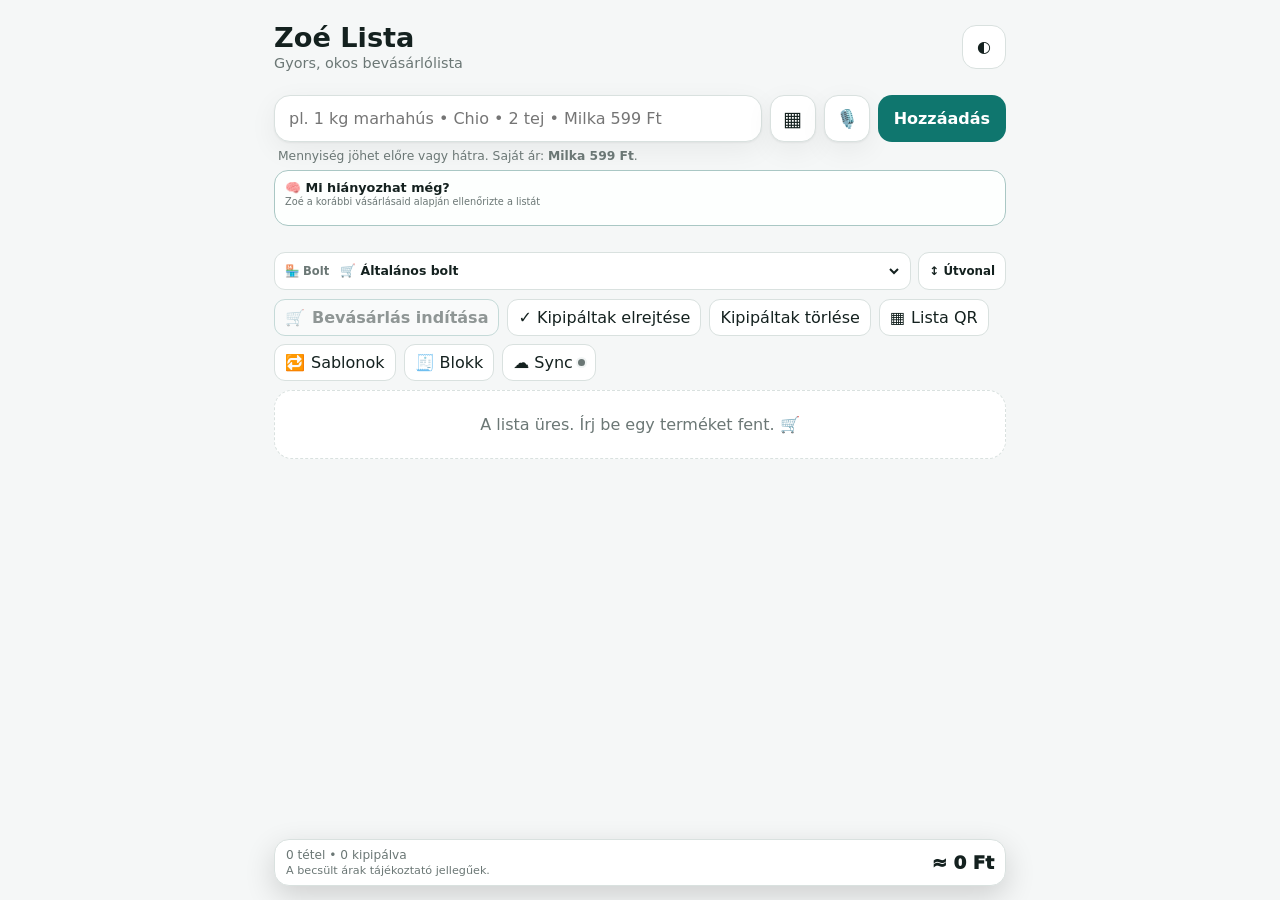
==== index.html @ aacfa208 "Add undo action layer to app" ====
<!doctype html>
<html lang="hu">
<head>
  <meta charset="utf-8" />
  <meta name="viewport" content="width=device-width,initial-scale=1,viewport-fit=cover" />
  <meta name="theme-color" content="#0f766e" />
  <meta name="description" content="Zoé Lista – okos, offline használható bevásárlólista." />
  <link rel="manifest" href="manifest.webmanifest" />
  <link rel="icon" href="icon-192.png" />
  <link rel="apple-touch-icon" href="icon-192.png" />
  <link rel="stylesheet" href="styles.css" />
  <link rel="stylesheet" href="list-layout-2026.css" />
  <link rel="stylesheet" href="store-profiles-2026.css" />
  <link rel="stylesheet" href="ui-polish-2026.css" />
  <link rel="stylesheet" href="input-preview-2026.css" />
  <link rel="stylesheet" href="frequent-items-2026.css" />
  <link rel="stylesheet" href="shopping-habits-2026.css" />
  <link rel="stylesheet" href="missing-items-2026.css" />
  <link rel="stylesheet" href="price-history-2026.css" />
  <link rel="stylesheet" href="store-price-memory-2026.css" />
  <link rel="stylesheet" href="price-watch-2026.css" />
  <link rel="stylesheet" href="pack-size-2026.css" />
  <link rel="stylesheet" href="barcode-scanner-2026.css" />
  <link rel="stylesheet" href="qr-share-2026.css" />
  <link rel="stylesheet" href="voice-input-2026.css" />
  <link rel="stylesheet" href="shopping-mode-2026.css" />
  <link rel="stylesheet" href="list-templates-2026.css" />
  <link rel="stylesheet" href="receipt-import-2026.css" />
  <link rel="stylesheet" href="cloud-sync-2026.css" />
  <link rel="stylesheet" href="undo-actions-2026.css" />
  <title>Zoé Lista</title>
</head>
<body>
  <main class="app-shell">
    <header class="topbar">
      <div>
        <h1>Zoé Lista</h1>
        <p class="subtitle">Gyors, okos bevásárlólista</p>
      </div>
      <button id="themeBtn" class="icon-btn" type="button" aria-label="Téma váltása">◐</button>
    </header>

    <section class="composer" aria-label="Új termék hozzáadása">
      <form id="addForm" autocomplete="off">
        <label class="sr-only" for="itemInput">Termék</label>
        <input id="itemInput" inputmode="text" placeholder="pl. 1 kg marhahús • Chio • 2 tej • Milka 599 Ft" />
        <button class="add-btn" type="submit">Hozzáadás</button>
      </form>
      <div class="quick-help">Mennyiség jöhet előre vagy hátra. Saját ár: <b>Milka 599 Ft</b>.</div>
    </section>

    <section class="toolbar" aria-label="Lista műveletek">
      <button id="hideDoneBtn" class="soft-btn" type="button">✓ Kipipáltak elrejtése</button>
      <button id="clearDoneBtn" class="soft-btn" type="button">Kipipáltak törlése</button>
    </section>

    <section id="listRoot" class="list-root" aria-live="polite"></section>

    <footer class="summary">
      <div>
        <div id="countText" class="summary-small">0 tétel</div>
        <div id="estimateText" class="summary-note">A becsült árak tájékoztató jellegűek.</div>
      </div>
      <div id="totalText" class="summary-total">0 Ft</div>
    </footer>
  </main>

  <dialog id="editDialog">
    <form id="editForm" method="dialog" class="edit-card">
      <div class="dialog-head">
        <h2>Tétel szerkesztése</h2>
        <button id="closeEditBtn" class="icon-btn" type="button" aria-label="Bezárás">✕</button>
      </div>
      <input type="hidden" id="editId" />
      <label>Név<input id="editName" /></label>
      <label>Kategória<select id="editCategory"></select></label>
      <label>Ikon<input id="editIcon" maxlength="4" /></label>
      <label>Egység<select id="editUnit"><option>db</option><option>pár</option><option>kg</option><option>l</option><option>csomag</option><option>doboz</option><option>üveg</option></select></label>
      <label>Egységár (Ft)<input id="editPrice" type="number" min="0" step="1" inputmode="numeric" placeholder="Ár megadása" /></label>
      <label class="remember-row"><input id="learnRule" type="checkbox" checked /> Ezt a felismerést jegyezze meg</label>
      <div class="dialog-actions">
        <button id="cancelEditBtn" class="soft-btn" type="button">Mégse</button>
        <button class="add-btn" type="submit">Mentés</button>
      </div>
    </form>
  </dialog>

  <script src="catalog-data.js" defer></script>
  <script src="market-catalog-2026.js" defer></script>
  <script src="family-catalog-2026.js" defer></script>
  <script src="family-grains-2026.js" defer></script>
  <script src="family-cleaning-2026.js" defer></script>
  <script src="family-home-tech-hygiene-2026.js" defer></script>
  <script src="family-mobile-charging-paint-2026.js" defer></script>
  <script src="family-reading-media-optics-2026.js" defer></script>
  <script src="family-kitchen-baking-textile-2026.js" defer></script>
  <script src="family-kitchenware-hydration-2026.js" defer></script>
  <script src="family-meat-2026.js" defer></script>
  <script src="family-pork-biscuits-bars-2026.js" defer></script>
  <script src="family-coffee-vinegar-sweet-bakery-2026.js" defer></script>
  <script src="family-stationery-rain-footwear-2026.js" defer></script>
  <script src="family-pantry-bakery-gifts-2026.js" defer></script>
  <script src="family-paper-insect-2026.js" defer></script>
  <script src="family-spices-baking-paper-2026.js" defer></script>
  <script src="family-garden-beauty-2026.js" defer></script>
  <script src="family-seeds-produce-2026.js" defer></script>
  <script src="family-fashion-accessories-2026.js" defer></script>
  <script src="family-dairy-desserts-candy-2026.js" defer></script>
  <script src="family-pasta-baby-2026.js" defer></script>
  <script src="catalog-patches.js" defer></script>
  <script src="produce-unit-overrides-2026.js" defer></script>
  <script src="catalog-stabilizer.js" defer></script>
  <script src="input-normalizer.js" defer></script>
  <script src="app.js" defer></script>
  <script src="unit-price-fixer.js" defer></script>
  <script src="price-policy.js" defer></script>
  <script src="list-layout-2026.js" defer></script>
  <script src="store-profiles-2026.js" defer></script>
  <script src="ui-polish-2026.js" defer></script>
  <script src="input-preview-2026.js" defer></script>
  <script src="frequent-items-2026.js" defer></script>
  <script src="shopping-habits-2026.js" defer></script>
  <script src="missing-items-2026.js" defer></script>
  <script src="price-history-2026.js" defer></script>
  <script src="pack-size-2026.js" defer></script>
  <script src="store-price-memory-2026.js" defer></script>
  <script src="price-watch-2026.js" defer></script>
  <script src="barcode-scanner-2026.js" defer></script>
  <script src="voice-input-2026.js" defer></script>
  <script src="qr-local-2026.js" defer></script>
  <script src="qr-share-2026.js" defer></script>
  <script src="shopping-mode-2026.js" defer></script>
  <script src="list-templates-2026.js" defer></script>
  <script src="receipt-import-2026.js" defer></script>
  <script src="cloud-sync-2026.js" defer></script>
  <script src="undo-actions-2026.js" defer></script>
</body>
</html>
---- styles.css ----
:root{
  color-scheme:light dark;
  --bg:#f5f7f7;--card:#fff;--panel:#eef2f2;--text:#14211f;--muted:#6b7775;--line:#d9e1df;
  --accent:#0f766e;--accent2:#ccfbf1;--danger:#b42318;--shadow:0 1px 2px rgba(0,0,0,.05),0 8px 28px rgba(0,0,0,.06)
}
:root[data-theme="dark"]{--bg:#0b0e0e;--card:#171b1b;--panel:#222727;--text:#f1f5f4;--muted:#a2adab;--line:#343b3a;--accent:#2dd4bf;--accent2:#113b37;--danger:#ff8b82;--shadow:none}
*{box-sizing:border-box}html,body{margin:0;min-height:100%;background:var(--bg);color:var(--text);font-family:system-ui,-apple-system,Segoe UI,Roboto,Arial,sans-serif}button,input,select{font:inherit}.app-shell{max-width:760px;margin:0 auto;padding:18px 14px 120px}.topbar{display:flex;align-items:center;justify-content:space-between;gap:16px;margin:4px 0 18px}.topbar h1{font-size:1.7rem;margin:0}.subtitle{margin:2px 0 0;color:var(--muted);font-size:.9rem}.icon-btn{width:44px;height:44px;border:1px solid var(--line);border-radius:14px;background:var(--card);color:var(--text);cursor:pointer}.composer{position:sticky;top:0;z-index:5;background:linear-gradient(var(--bg) 78%,transparent);padding:6px 0 16px}.composer form{display:flex;gap:8px}.composer input{min-width:0;flex:1;border:1px solid var(--line);background:var(--card);color:var(--text);border-radius:16px;padding:13px 14px;font-size:16px;outline:none;box-shadow:var(--shadow)}.composer input:focus{border-color:var(--accent);box-shadow:0 0 0 3px color-mix(in srgb,var(--accent) 16%,transparent)}.add-btn{min-height:46px;border:0;border-radius:14px;background:var(--accent);color:#fff;padding:0 16px;font-weight:800;cursor:pointer}.quick-help{font-size:.77rem;color:var(--muted);margin:7px 4px 0}.toolbar{display:flex;gap:8px;flex-wrap:wrap;margin-bottom:14px}.soft-btn{min-height:42px;border:1px solid var(--line);border-radius:13px;background:var(--card);color:var(--text);padding:0 12px;cursor:pointer}.list-root{display:grid;gap:18px}.category-block{display:grid;gap:8px}.category-head{display:flex;align-items:center;justify-content:space-between;gap:8px;color:var(--muted);font-size:.78rem;text-transform:uppercase;font-weight:900;letter-spacing:.045em;padding:0 4px}.category-title{display:flex;align-items:center;gap:7px}.items{display:grid;gap:8px}.item{display:grid;grid-template-columns:auto auto minmax(0,1fr) auto;gap:9px;align-items:center;background:var(--card);border:1px solid var(--line);border-radius:18px;padding:11px;box-shadow:var(--shadow)}.item.done{opacity:.55}.item.done .item-name{text-decoration:line-through}.check{width:25px;height:25px;accent-color:var(--accent)}.product-icon{width:44px;height:44px;display:grid;place-items:center;border-radius:13px;background:var(--panel);border:1px solid var(--line);font-size:1.45rem}.item-main{min-width:0}.item-name{font-weight:850;line-height:1.2;word-break:break-word}.chips{display:flex;align-items:center;gap:5px;flex-wrap:wrap;margin-top:6px}.pill{display:inline-flex;align-items:center;border-radius:999px;border:1px solid var(--line);background:var(--panel);padding:3px 7px;font-size:.69rem;color:var(--muted);font-weight:800}.pill.estimate{background:#fff2e9;color:#8a3d11;border-color:#ffd8bf}.pill.user{background:var(--accent2);color:var(--text);border-color:color-mix(in srgb,var(--accent) 28%,var(--line))}.qty{display:inline-flex;align-items:center;border:1px solid var(--line);border-radius:11px;overflow:hidden;background:var(--panel)}.qty button{width:34px;height:34px;border:0;background:transparent;color:var(--text);cursor:pointer;font-size:1.1rem}.qty span{min-width:37px;text-align:center;font-weight:850;font-size:.84rem}.unit{font-size:.75rem;color:var(--muted)}.price-line{font-weight:900;margin-top:7px}.actions{display:grid;gap:5px}.mini-btn{width:38px;height:38px;border:0;border-radius:10px;background:transparent;color:var(--muted);cursor:pointer}.mini-btn.delete{color:var(--danger)}.empty{border:1px dashed var(--line);border-radius:18px;padding:24px;text-align:center;color:var(--muted);background:var(--card)}.summary{position:fixed;left:50%;bottom:14px;transform:translateX(-50%);width:min(732px,calc(100% - 28px));display:flex;align-items:center;justify-content:space-between;gap:12px;background:var(--card);border:1px solid var(--line);border-radius:20px;padding:14px 16px;box-shadow:0 10px 30px rgba(0,0,0,.16);z-index:10}.summary-small{font-size:.83rem;color:var(--muted)}.summary-note{font-size:.7rem;color:var(--muted);margin-top:2px}.summary-total{font-size:1.32rem;font-weight:950;white-space:nowrap}dialog{border:0;padding:0;background:transparent;color:var(--text);width:min(92vw,460px)}dialog::backdrop{background:rgba(0,0,0,.55)}.edit-card{background:var(--card);border:1px solid var(--line);border-radius:20px;padding:16px;display:grid;gap:11px;box-shadow:0 20px 60px rgba(0,0,0,.35)}.dialog-head{display:flex;align-items:center;justify-content:space-between}.dialog-head h2{font-size:1.1rem;margin:0}.edit-card label{display:grid;gap:5px;font-size:.8rem;color:var(--muted);font-weight:700}.edit-card input,.edit-card select{width:100%;min-height:44px;border:1px solid var(--line);border-radius:12px;background:var(--panel);color:var(--text);padding:8px 10px;font-size:16px}.remember-row{grid-template-columns:auto 1fr!important;align-items:center}.remember-row input{width:20px!important;min-height:20px!important}.dialog-actions{display:flex;justify-content:flex-end;gap:8px}.sr-only{position:absolute;width:1px;height:1px;padding:0;margin:-1px;overflow:hidden;clip:rect(0,0,0,0);white-space:nowrap;border:0}@media(max-width:520px){.app-shell{padding-left:10px;padding-right:10px}.composer form{display:grid;grid-template-columns:1fr auto}.add-btn{padding:0 12px}.item{grid-template-columns:auto auto minmax(0,1fr) auto;gap:7px;padding:9px}.product-icon{width:39px;height:39px;font-size:1.3rem}.summary-note{display:none}}@media(prefers-reduced-motion:no-preference){.item{transition:opacity .18s ease,transform .18s ease}.item:active{transform:scale(.995)}}
---- list-layout-2026.css ----
/* Zoé Lista – színesebb, tömörebb, üzleti útvonalhoz igazított listanézet. */
.list-root{gap:11px}
.category-block{--family-color:#7d8589;display:grid;gap:5px}
.category-head{
  min-height:30px;
  padding:5px 8px;
  border:1px solid color-mix(in srgb,var(--family-color) 34%,var(--line));
  border-left:4px solid var(--family-color);
  border-radius:10px;
  background:color-mix(in srgb,var(--family-color) 14%,var(--card));
  color:var(--text);
  font-size:.71rem;
  letter-spacing:.035em;
}
.category-title{gap:6px}
.category-title>span:first-child{font-size:.96rem}
.items{gap:5px}
.item{
  min-height:0;
  padding:7px 8px;
  gap:6px;
  border-radius:12px;
  border-color:color-mix(in srgb,var(--family-color) 30%,var(--line));
  background:color-mix(in srgb,var(--family-color) 9%,var(--card));
  box-shadow:inset 3px 0 0 color-mix(in srgb,var(--family-color) 72%,transparent),0 1px 2px rgba(0,0,0,.04);
}
.item.done{opacity:.52}
.check{width:21px;height:21px}
.product-icon{
  width:34px;
  height:34px;
  border-radius:9px;
  font-size:1.12rem;
  background:color-mix(in srgb,var(--family-color) 15%,var(--panel));
  border-color:color-mix(in srgb,var(--family-color) 25%,var(--line));
}
.item-name{font-size:.94rem;line-height:1.08;font-weight:850}
.chips{gap:4px;margin-top:4px}
.item .pill:not(.estimate):not(.user){display:none}
.pill{padding:2px 6px;font-size:.62rem}
.qty{border-radius:9px}
.qty button{width:28px;height:28px;font-size:1rem}
.qty span{min-width:31px;font-size:.78rem}
.unit{font-size:.68rem}
.price-line{margin-top:3px;font-size:.9rem;line-height:1.1}
.actions{display:flex;flex-direction:column;gap:0}
.mini-btn{width:29px;height:29px;border-radius:8px;font-size:.88rem}
.toolbar{margin-bottom:9px}
.soft-btn{min-height:37px;padding:0 10px;border-radius:11px}
.summary{padding:10px 13px;border-radius:16px}
.summary-total{font-size:1.2rem}
.app-shell{padding-bottom:102px}

@media(max-width:520px){
  .list-root{gap:9px}
  .category-block{gap:4px}
  .category-head{min-height:28px;padding:4px 7px;font-size:.68rem}
  .items{gap:4px}
  .item{grid-template-columns:auto auto minmax(0,1fr) auto;gap:5px;padding:6px 7px;border-radius:11px}
  .check{width:20px;height:20px}
  .product-icon{width:32px;height:32px;font-size:1.05rem}
  .item-name{font-size:.91rem}
  .chips{margin-top:3px;gap:3px}
  .qty button{width:26px;height:26px}
  .qty span{min-width:29px;font-size:.75rem}
  .price-line{font-size:.87rem;margin-top:3px}
  .mini-btn{width:27px;height:27px}
  .summary{padding:9px 11px}
}
---- store-profiles-2026.css ----
/* Zoé Lista – üzletprofil-választó és szerkeszthető bolti útvonal. */
.store-profile-bar{
  display:flex;
  align-items:center;
  gap:7px;
  margin:0 0 9px;
}
.store-profile-select-wrap{
  min-width:0;
  flex:1;
  display:flex;
  align-items:center;
  gap:7px;
  min-height:38px;
  padding:0 8px 0 10px;
  border:1px solid var(--line);
  border-radius:11px;
  background:var(--card);
  color:var(--muted);
  font-size:.72rem;
  font-weight:800;
}
.store-profile-select-wrap>span{white-space:nowrap}
.store-profile-select-wrap select{
  min-width:0;
  flex:1;
  height:34px;
  border:0;
  outline:0;
  background:transparent;
  color:var(--text);
  font-weight:850;
  font-size:.78rem;
}
.store-route-btn{
  min-height:38px;
  border:1px solid var(--line);
  border-radius:11px;
  background:var(--card);
  color:var(--text);
  padding:0 10px;
  font-size:.74rem;
  font-weight:850;
  cursor:pointer;
  touch-action:manipulation;
}
.store-route-dialog{
  width:min(94vw,520px);
  max-height:min(88vh,760px);
}
.store-route-dialog::backdrop{background:rgba(0,0,0,.62)}
.store-route-card{
  max-height:min(88vh,760px);
  overflow:auto;
  overscroll-behavior:contain;
  background:var(--card);
  border:1px solid var(--line);
  border-radius:18px;
  padding:13px;
  box-shadow:0 22px 70px rgba(0,0,0,.35);
}
.store-route-head{
  display:flex;
  align-items:flex-start;
  justify-content:space-between;
  gap:10px;
}
.store-route-head h2{margin:0;font-size:1.06rem}
.store-route-head p{
  margin:3px 0 0;
  color:var(--muted);
  font-size:.7rem;
  line-height:1.3;
}
.store-route-profile-line{
  display:flex;
  align-items:center;
  justify-content:space-between;
  gap:8px;
  margin:10px 0 7px;
  padding:7px 8px;
  border-radius:10px;
  background:var(--panel);
}
.store-route-profile-line strong{font-size:.82rem}
.store-copy-btn{min-height:32px;font-size:.68rem}
.store-route-list{
  display:grid;
  gap:4px;
  list-style:none;
  margin:0;
  padding:0;
}
.store-route-row{
  display:grid;
  grid-template-columns:25px minmax(0,1fr) auto;
  align-items:center;
  gap:7px;
  min-height:38px;
  padding:4px 5px 4px 4px;
  border:1px solid color-mix(in srgb,var(--route-color) 35%,var(--line));
  border-left:4px solid var(--route-color);
  border-radius:9px;
  background:color-mix(in srgb,var(--route-color) 9%,var(--card));
}
.store-route-number{
  display:grid;
  place-items:center;
  width:24px;
  height:24px;
  border-radius:7px;
  background:color-mix(in srgb,var(--route-color) 17%,var(--panel));
  font-size:.68rem;
  font-weight:900;
}
.store-route-name{
  min-width:0;
  font-size:.76rem;
  font-weight:850;
}
.store-route-move{display:flex;gap:3px}
.store-route-move button{
  width:31px;
  height:29px;
  border:1px solid var(--line);
  border-radius:8px;
  background:var(--panel);
  color:var(--text);
  font-weight:900;
  cursor:pointer;
  touch-action:manipulation;
}
.store-route-move button:disabled{opacity:.25;cursor:default}
.store-route-actions{
  position:sticky;
  bottom:-13px;
  display:flex;
  flex-wrap:wrap;
  justify-content:flex-end;
  gap:6px;
  margin:10px -4px -4px;
  padding:8px 4px 4px;
  background:linear-gradient(transparent,var(--card) 24%);
}
.store-route-actions .soft-btn,
.store-route-actions .add-btn{min-height:36px;font-size:.7rem}

body.ui-compact .store-profile-bar{
  margin-top:0;
}

@media(max-width:520px){
  .store-profile-bar{gap:5px;margin-bottom:7px}
  .store-profile-select-wrap{min-height:35px;padding-left:8px}
  .store-profile-select-wrap>span{font-size:.67rem}
  .store-profile-select-wrap select{height:31px;font-size:.73rem}
  .store-route-btn{min-height:35px;padding:0 8px;font-size:.69rem}
  .store-route-card{padding:10px}
  .store-route-row{min-height:35px;grid-template-columns:23px minmax(0,1fr) auto}
  .store-route-number{width:22px;height:22px;font-size:.64rem}
  .store-route-name{font-size:.72rem}
  .store-route-move button{width:29px;height:27px}
  .store-route-actions{bottom:-10px;margin-left:-2px;margin-right:-2px}
}
---- ui-polish-2026.css ----
/* Zoé Lista – UI polish: kompakt kártyák, kényelmes checkbox, halkabb műveletek, stabil mobil görgetés. */

/* Tömörebb, egységesebb termékkártyák: több tétel férjen el egyszerre. */
.item{
  padding:4px 6px;
  gap:4px;
  border-radius:10px;
  min-height:70px;
}
.product-icon{
  width:29px;
  height:29px;
  border-radius:8px;
  font-size:.98rem;
}
.item-main{
  min-width:0;
}
.item-name{
  font-size:.86rem;
  line-height:1.02;
  margin:0;
}
.chips{
  margin-top:1px;
  gap:2px;
  align-items:center;
}
.pill{
  padding:1px 5px;
  font-size:.56rem;
  line-height:1.25;
}
.pill.estimate,
.pill.user{
  white-space:nowrap;
}
.qty{
  border-radius:8px;
}
.qty button{
  width:23px;
  height:23px;
  font-size:.92rem;
}
.qty span{
  min-width:26px;
  font-size:.71rem;
}
.unit{
  font-size:.63rem;
  line-height:1;
}
.price-line{
  display:flex;
  align-items:baseline;
  flex-wrap:nowrap;
  gap:3px;
  margin-top:1px;
  font-size:.81rem;
  line-height:1;
  font-variant-numeric:tabular-nums;
  white-space:nowrap;
}
.price-line > *{
  min-width:0;
}

/* Bevásárlás közben a checkbox maradjon kényelmes érintési cél. */
.check{
  width:25px;
  height:25px;
  margin:0;
  cursor:pointer;
}

/* A szerkesztés/törlés legyen jelen, de vizuálisan másodlagos. */
.actions{
  gap:0;
  opacity:.55;
  transition:opacity .15s ease;
}
.item:focus-within .actions,
.item:hover .actions{
  opacity:.9;
}
.mini-btn{
  width:24px;
  height:24px;
  padding:0;
  font-size:.75rem;
}

/* Sűrűbb családcsoportok. */
.list-root{gap:7px}
.category-block{gap:2px}
.items{gap:2px}
.category-head{
  min-height:25px;
  padding:2px 6px;
  border-radius:8px;
}

/* Mobil görgetés: a lista teljes felülete egyértelműen függőleges pan-zóna. */
.list-root,
.category-block,
.items,
.item{
  touch-action:pan-y;
}
.qty button,
.mini-btn,
.check,
.soft-btn,
.add-btn{
  touch-action:manipulation;
}

/* A sticky beviteli sáv magasságváltozását ne használja a böngésző scroll-anchornak. */
.composer,
.quick-help,
.smart-picks{
  overflow-anchor:none;
}

/* Stabil kompakt gyorsbevitel. */
.composer{
  transition:background-color .12s ease,box-shadow .12s ease;
}
.quick-help{
  overflow:hidden;
  max-height:32px;
  opacity:1;
}

body.ui-compact .composer{
  padding:4px 0 6px;
  background:color-mix(in srgb,var(--bg) 98%,var(--card));
  box-shadow:0 7px 14px color-mix(in srgb,#000 10%,transparent);
}
body.ui-compact .composer form{gap:5px}
body.ui-compact .composer input{
  min-height:40px;
  padding:8px 11px;
  border-radius:12px;
  font-size:15px;
}
body.ui-compact .composer .add-btn{
  min-height:40px;
  min-width:44px;
  padding:0 12px;
  border-radius:12px;
}
body.ui-compact .quick-help{
  display:none;
}

/* A fix összesítő is maradjon visszafogott. */
.summary{
  padding:8px 11px;
  border-radius:15px;
}
.summary-small{font-size:.76rem}
.summary-total{font-size:1.15rem}

@media(max-width:520px){
  .app-shell{padding-left:8px;padding-right:8px;padding-bottom:94px}
  .item{padding:4px 5px;gap:3px;min-height:68px}
  .product-icon{width:28px;height:28px;font-size:.95rem}
  .item-name{font-size:.84rem}
  .check{width:25px;height:25px}
  .qty button{width:22px;height:22px}
  .qty span{min-width:25px;font-size:.7rem}
  .unit{font-size:.61rem}
  .pill{font-size:.54rem;padding:1px 4px}
  .price-line{font-size:.79rem}
  .mini-btn{width:23px;height:23px}
  .category-head{min-height:24px;padding:2px 5px}
}

@media(prefers-reduced-motion:reduce){
  .composer,.actions{transition:none}
}
---- input-preview-2026.css ----
/* Zoé Lista – élő értelmezési előnézet */
.input-preview{
  --preview-color:#7d8589;
  margin:7px 2px 0;
  display:grid;
  grid-template-columns:auto minmax(0,1fr) auto;
  align-items:center;
  gap:8px;
  padding:7px 9px;
  border:1px solid color-mix(in srgb,var(--preview-color) 38%,var(--line));
  border-left:4px solid var(--preview-color);
  border-radius:12px;
  background:color-mix(in srgb,var(--preview-color) 11%,var(--card));
  box-shadow:0 1px 2px rgba(0,0,0,.04);
}
.input-preview[hidden]{display:none!important}
.preview-icon{
  width:32px;
  height:32px;
  display:grid;
  place-items:center;
  border-radius:9px;
  background:color-mix(in srgb,var(--preview-color) 17%,var(--panel));
  border:1px solid color-mix(in srgb,var(--preview-color) 28%,var(--line));
  font-size:1.06rem;
}
.preview-body{min-width:0}
.preview-topline{display:flex;align-items:baseline;gap:6px;min-width:0;flex-wrap:wrap}
.preview-topline strong{font-size:.82rem;line-height:1.05;white-space:nowrap;overflow:hidden;text-overflow:ellipsis;max-width:100%}
.preview-category{font-size:.62rem;color:var(--muted);font-weight:800}
.preview-meta{display:flex;align-items:center;gap:5px;flex-wrap:wrap;margin-top:3px;font-size:.67rem;color:var(--muted)}
.preview-price{display:inline-flex;align-items:center;border-radius:999px;padding:2px 5px;border:1px solid var(--line);font-weight:800}
.preview-price.estimate{background:#fff2e9;color:#8a3d11;border-color:#ffd8bf}
.preview-price.user{background:var(--accent2);color:var(--text);border-color:color-mix(in srgb,var(--accent) 28%,var(--line))}
.preview-total{font-weight:900;color:var(--text)}
.preview-status{
  width:24px;height:24px;display:grid;place-items:center;border-radius:999px;font-size:.72rem;font-weight:950;
  border:1px solid color-mix(in srgb,var(--preview-color) 40%,var(--line));
  background:color-mix(in srgb,var(--preview-color) 16%,var(--panel));
}
.preview-status.ok{color:var(--preview-color)}
.preview-status.uncertain{color:var(--muted)}
.ui-compact .input-preview{display:none!important}

@media(max-width:520px){
  .input-preview{margin-top:5px;padding:6px 8px;gap:6px;border-radius:10px}
  .preview-icon{width:29px;height:29px;font-size:1rem}
  .preview-topline strong{font-size:.79rem}
  .preview-category{font-size:.59rem}
  .preview-meta{font-size:.64rem;gap:4px}
  .preview-status{width:22px;height:22px}
}
---- frequent-items-2026.css ----
/* Zoé Lista – gyakran vásárolt termékek gyorsgombjai. */
.smart-picks{
  display:grid;
  gap:6px;
  margin-top:8px;
}
.smart-picks[hidden]{display:none!important}
.smart-picks-head{
  display:flex;
  align-items:center;
  justify-content:space-between;
  gap:10px;
  padding:0 2px;
  color:var(--muted);
  font-size:.69rem;
  font-weight:800;
}
.smart-picks-head small{
  font-size:.6rem;
  font-weight:650;
  opacity:.72;
}
.smart-picks-row{
  display:flex;
  gap:6px;
  overflow-x:auto;
  padding:1px 1px 3px;
  scrollbar-width:none;
  overscroll-behavior-inline:contain;
}
.smart-picks-row::-webkit-scrollbar{display:none}
.smart-pick{
  --pick-color:#7d8589;
  flex:0 0 auto;
  display:inline-flex;
  align-items:center;
  gap:5px;
  min-height:34px;
  max-width:190px;
  padding:5px 8px;
  border:1px solid color-mix(in srgb,var(--pick-color) 34%,var(--line));
  border-left:3px solid var(--pick-color);
  border-radius:10px;
  background:color-mix(in srgb,var(--pick-color) 10%,var(--panel));
  color:var(--text);
  font:inherit;
  cursor:pointer;
  -webkit-tap-highlight-color:transparent;
}
.smart-pick:active{transform:translateY(1px)}
.smart-pick.is-active{
  background:color-mix(in srgb,var(--pick-color) 16%,var(--panel));
  box-shadow:inset 0 0 0 1px color-mix(in srgb,var(--pick-color) 18%,transparent);
}
.smart-pick-icon{font-size:1rem;line-height:1}
.smart-pick-label{
  overflow:hidden;
  text-overflow:ellipsis;
  white-space:nowrap;
  font-size:.73rem;
  font-weight:800;
}
.smart-pick-count{
  margin-left:1px;
  padding:1px 4px;
  border-radius:999px;
  background:color-mix(in srgb,var(--pick-color) 18%,transparent);
  color:var(--muted);
  font-size:.56rem;
  font-weight:800;
}
.ui-compact .smart-picks{display:none!important}

@media(max-width:520px){
  .smart-picks{margin-top:6px;gap:5px}
  .smart-picks-head{font-size:.66rem}
  .smart-picks-head small{font-size:.57rem}
  .smart-picks-row{gap:5px}
  .smart-pick{min-height:32px;padding:4px 7px;border-radius:9px;max-width:165px}
  .smart-pick-label{font-size:.7rem}
  .smart-pick-icon{font-size:.95rem}
}
---- shopping-habits-2026.css ----
.habit-suggestions{display:grid;gap:7px;margin-top:8px}
.habit-head{display:flex;align-items:baseline;justify-content:space-between;gap:10px;padding:0 2px}.habit-head>span{font-size:.8rem;font-weight:900}.habit-subtitle{font-size:.63rem;color:var(--muted);font-weight:700;text-align:right}
.habit-row{display:flex;gap:7px;overflow-x:auto;padding:1px 1px 3px;scrollbar-width:none}.habit-row::-webkit-scrollbar{display:none}
.habit-pick{--habit-color:#7d8589;display:grid;grid-template-columns:auto minmax(0,1fr) auto;align-items:center;gap:7px;min-width:190px;max-width:235px;min-height:42px;padding:6px 8px;border:1px solid color-mix(in srgb,var(--habit-color) 42%,var(--line));border-left:4px solid var(--habit-color);border-radius:13px;background:color-mix(in srgb,var(--habit-color) 8%,var(--card));color:var(--text);box-shadow:none;cursor:pointer;text-align:left;touch-action:manipulation}.habit-pick:active{transform:translateY(1px)}
.habit-icon{font-size:1.15rem;line-height:1}.habit-text{display:grid;gap:1px;min-width:0}.habit-text strong{font-size:.75rem;white-space:nowrap;overflow:hidden;text-overflow:ellipsis}.habit-text small{font-size:.59rem;color:var(--muted);white-space:nowrap;overflow:hidden;text-overflow:ellipsis}.habit-plus{display:grid;place-items:center;width:24px;height:24px;border-radius:999px;background:color-mix(in srgb,var(--habit-color) 16%,var(--panel));font-weight:950;font-size:.92rem;color:var(--text)}
.habit-learning{border:1px dashed var(--line);border-radius:11px;padding:7px 9px;color:var(--muted);font-size:.66rem;font-weight:750;background:color-mix(in srgb,var(--panel) 70%,transparent)}
body.ui-compact .habit-suggestions{display:none}
.habit-suggestions[hidden],.habit-learning[hidden]{display:none!important}
@media(max-width:520px){.habit-suggestions{margin-top:6px}.habit-head{align-items:center}.habit-subtitle{display:none}.habit-pick{min-width:172px;max-width:205px;min-height:39px;padding:5px 7px}.habit-text strong{font-size:.72rem}.habit-text small{font-size:.57rem}.habit-icon{font-size:1.08rem}}
---- missing-items-2026.css ----
/* Zoé Lista – „Mi hiányozhat még?” intelligens listaellenőrzés. */
.habit-suggestions.missing-check-superseded{display:none!important}
.missing-items-check{
  display:grid;
  gap:7px;
  margin:7px 0 10px;
  padding:9px 10px;
  border:1px solid color-mix(in srgb,var(--accent) 24%,var(--line));
  border-radius:14px;
  background:color-mix(in srgb,var(--card) 96%,var(--accent2));
  overflow-anchor:none;
}
.missing-items-head{
  display:flex;
  align-items:center;
  justify-content:space-between;
  gap:8px;
}
.missing-items-head > div{display:grid;gap:1px}
.missing-items-head strong{
  font-size:.8rem;
  line-height:1.2;
}
.missing-items-head small{
  color:var(--muted);
  font-size:.61rem;
  line-height:1.25;
}
.missing-items-list{display:grid;gap:5px}
.missing-item-card{
  display:grid;
  grid-template-columns:auto minmax(0,1fr) auto;
  align-items:center;
  gap:7px;
  min-width:0;
  padding:6px 7px;
  border:1px solid color-mix(in srgb,var(--missing-color,#7d8589) 28%,var(--line));
  border-left:4px solid var(--missing-color,#7d8589);
  border-radius:11px;
  background:var(--card);
}
.missing-item-icon{
  width:30px;
  height:30px;
  display:grid;
  place-items:center;
  border-radius:9px;
  background:color-mix(in srgb,var(--missing-color,#7d8589) 12%,var(--panel));
  font-size:1rem;
}
.missing-item-copy{
  min-width:0;
  display:grid;
  gap:2px;
}
.missing-item-copy strong{
  font-size:.7rem;
  line-height:1.18;
  font-weight:850;
}
.missing-item-copy small{
  color:var(--muted);
  font-size:.58rem;
  line-height:1.15;
}
.missing-item-actions{
  display:flex;
  align-items:center;
  gap:4px;
  flex-wrap:wrap;
  justify-content:flex-end;
}
.missing-add,
.missing-dismiss{
  min-height:30px;
  border-radius:9px;
  padding:0 8px;
  font-size:.62rem;
  font-weight:850;
  cursor:pointer;
  touch-action:manipulation;
}
.missing-add{
  border:0;
  background:var(--accent);
  color:#fff;
}
.missing-dismiss{
  border:1px solid var(--line);
  background:var(--card);
  color:var(--muted);
}
body.shopping-mode .missing-items-check{display:none!important}

@media(max-width:520px){
  .missing-items-check{padding:8px;margin-top:6px}
  .missing-item-card{
    grid-template-columns:auto minmax(0,1fr);
    gap:6px;
  }
  .missing-item-actions{
    grid-column:2;
    justify-content:flex-start;
  }
  .missing-add,.missing-dismiss{min-height:29px}
}

@media(prefers-reduced-motion:reduce){
  .missing-items-check *{scroll-behavior:auto}
}
---- price-history-2026.css ----
.price-history-panel{
  margin:.05rem 0 .45rem;
  padding:.5rem .6rem;
  border:1px solid color-mix(in srgb,var(--border,#31413e) 74%,transparent);
  border-radius:11px;
  background:color-mix(in srgb,var(--panel,#151d1b) 88%,#2dd4bf 12%);
}
.price-history-title{
  display:flex;
  align-items:center;
  justify-content:space-between;
  gap:.55rem;
  margin-bottom:.35rem;
  font-size:.82rem;
  font-weight:800;
}
.price-history-title small{
  font-size:.64rem;
  font-weight:600;
  opacity:.65;
}
.price-history-stats{
  display:grid;
  grid-template-columns:repeat(3,minmax(0,1fr));
  gap:.3rem;
}
.price-history-stats>div{
  min-width:0;
  padding:.35rem .4rem;
  border-radius:8px;
  background:color-mix(in srgb,var(--panel,#151d1b) 82%,white 3%);
}
.price-history-stats span{
  display:block;
  margin-bottom:.08rem;
  font-size:.58rem;
  opacity:.62;
}
.price-history-stats strong{
  display:block;
  overflow:hidden;
  text-overflow:ellipsis;
  white-space:nowrap;
  font-size:.75rem;
}
.price-history-recent{
  display:flex;
  gap:.25rem;
  overflow-x:auto;
  margin-top:.32rem;
  padding-bottom:.02rem;
  scrollbar-width:none;
}
.price-history-recent::-webkit-scrollbar{display:none}
.price-history-recent>span{
  flex:0 0 auto;
  display:flex;
  align-items:baseline;
  gap:.2rem;
  padding:.22rem .34rem;
  border-radius:999px;
  background:color-mix(in srgb,var(--panel,#151d1b) 84%,#2dd4bf 8%);
  font-size:.62rem;
}
.price-history-recent small{opacity:.58;font-size:.55rem}
@media(max-width:420px){
  .price-history-panel{padding:.45rem .52rem}
  .price-history-stats{gap:.25rem}
  .price-history-stats>div{padding:.3rem .34rem}
  .price-history-stats strong{font-size:.7rem}
}
---- store-price-memory-2026.css ----
/* Zoé Lista – bolt szerinti saját ármemória. */
.store-price-panel{
  display:grid;
  gap:8px;
  padding:10px;
  border:1px solid color-mix(in srgb,var(--accent) 24%,var(--line));
  border-radius:14px;
  background:color-mix(in srgb,var(--card) 97%,var(--accent2));
}
.store-price-title{
  display:flex;
  align-items:center;
  justify-content:space-between;
  gap:8px;
}
.store-price-title span{
  font-size:.78rem;
  font-weight:900;
}
.store-price-title small{
  color:var(--muted);
  font-size:.62rem;
  font-weight:750;
  text-align:right;
}
.store-price-current{
  display:grid;
  grid-template-columns:minmax(0,1fr) auto;
  gap:2px 8px;
  align-items:center;
  padding:7px 8px;
  border:1px solid var(--line);
  border-radius:11px;
  background:var(--card);
}
.store-price-current span{
  color:var(--muted);
  font-size:.63rem;
  font-weight:750;
}
.store-price-current strong{
  grid-row:1 / span 2;
  grid-column:2;
  font-size:.88rem;
}
.store-price-current small{
  color:var(--muted);
  font-size:.58rem;
}
.store-price-current.is-empty{
  grid-template-columns:1fr;
}
.store-price-current.is-empty small{grid-column:1}
.store-price-rows{
  display:grid;
  gap:4px;
}
.store-price-row{
  display:grid;
  grid-template-columns:minmax(90px,1.25fr) minmax(70px,.8fr) minmax(70px,.8fr) auto;
  gap:6px;
  align-items:center;
  padding:6px 7px;
  border:1px solid var(--line);
  border-radius:10px;
  background:var(--card);
}
.store-price-row.is-current{
  border-color:color-mix(in srgb,var(--accent) 45%,var(--line));
}
.store-price-name{
  min-width:0;
  overflow:hidden;
  text-overflow:ellipsis;
  white-space:nowrap;
  font-size:.67rem;
  font-weight:850;
}
.store-price-row > span:not(.store-price-name){
  display:grid;
  gap:1px;
}
.store-price-row small{
  color:var(--muted);
  font-size:.5rem;
}
.store-price-row strong{
  font-size:.66rem;
  white-space:nowrap;
}
.store-price-row em{
  color:var(--muted);
  font-size:.56rem;
  font-style:normal;
  font-weight:800;
}
.store-price-verdict{
  padding:7px 8px;
  border-radius:10px;
  background:color-mix(in srgb,var(--accent2) 64%,var(--panel));
  font-size:.64rem;
  line-height:1.3;
  font-weight:750;
}

@media(max-width:520px){
  .store-price-panel{padding:8px}
  .store-price-title{align-items:flex-start}
  .store-price-row{
    grid-template-columns:minmax(82px,1.2fr) minmax(62px,.8fr) minmax(62px,.8fr) auto;
    gap:4px;
    padding:5px 6px;
  }
  .store-price-name{font-size:.62rem}
  .store-price-row strong{font-size:.61rem}
  .store-price-row small{font-size:.47rem}
  .store-price-verdict{font-size:.61rem}
}
---- price-watch-2026.css ----
/* Zoé Lista – saját múltból tanuló árfigyelő. */
.price-watch{
  display:flex;
  align-items:flex-start;
  gap:8px;
  margin:6px 0 0;
  padding:8px 9px;
  border:1px solid color-mix(in srgb,#f59e0b 38%,var(--line));
  border-left:4px solid #f59e0b;
  border-radius:12px;
  background:color-mix(in srgb,var(--card) 94%,#fff7ed);
  overflow-anchor:none;
}
.price-watch[hidden]{display:none!important}
.price-watch-icon{
  flex:0 0 auto;
  width:28px;
  height:28px;
  display:grid;
  place-items:center;
  border-radius:9px;
  background:color-mix(in srgb,#f59e0b 14%,var(--panel));
  font-size:1rem;
}
.price-watch-copy{
  min-width:0;
  display:grid;
  gap:2px;
}
.price-watch-copy strong{
  font-size:.72rem;
  line-height:1.2;
  color:var(--text);
}
.price-watch-copy small{
  font-size:.6rem;
  line-height:1.28;
  color:var(--muted);
}
.price-watch-edit{
  margin-top:0;
}
body.shopping-mode .price-watch-live{
  display:none!important;
}

@media(max-width:520px){
  .price-watch{padding:7px 8px;gap:7px}
  .price-watch-icon{width:27px;height:27px}
  .price-watch-copy strong{font-size:.7rem}
  .price-watch-copy small{font-size:.58rem}
}
---- pack-size-2026.css ----
/* Zoé Lista – kiszerelés és normalizált egységár. */
.pack-size-pill{
  border-color:color-mix(in srgb,#0ea5e9 30%,var(--line));
  background:color-mix(in srgb,var(--panel) 90%,#e0f2fe);
  color:var(--text);
  white-space:nowrap;
}
.pack-unit-price{
  color:var(--muted);
  font-size:.72em;
  font-weight:800;
  white-space:nowrap;
}
.pack-preview-unit{
  display:inline-flex;
  align-items:center;
  border-radius:999px;
  padding:2px 7px;
  border:1px solid color-mix(in srgb,#0ea5e9 28%,var(--line));
  background:color-mix(in srgb,var(--panel) 92%,#e0f2fe);
  color:var(--text);
  font-weight:800;
  white-space:nowrap;
}
.pack-edit-label input{
  font-variant-numeric:tabular-nums;
}
body.shopping-mode .pack-size-pill{
  font-size:.51rem;
  padding:1px 4px;
}
body.shopping-mode .pack-unit-price{
  font-size:.68em;
}
@media(max-width:520px){
  .pack-unit-price{font-size:.68em}
  .pack-preview-unit{font-size:.58rem;padding:1px 5px}
}
---- barcode-scanner-2026.css ----
/* Zoé Lista – kamerás vonalkódolvasó. */
.barcode-scan-btn{
  flex:0 0 auto;
  width:46px;
  min-height:46px;
  border:1px solid var(--line);
  border-radius:14px;
  background:var(--card);
  color:var(--text);
  font-size:1.28rem;
  font-weight:900;
  cursor:pointer;
  box-shadow:var(--shadow);
  touch-action:manipulation;
}
.barcode-scan-btn:active{transform:translateY(1px)}

.barcode-dialog{
  width:min(94vw,520px);
  max-height:min(92dvh,760px);
  border:0;
  padding:0;
  background:transparent;
  color:var(--text);
}
.barcode-dialog::backdrop{background:rgba(0,0,0,.68)}
.barcode-card{
  display:grid;
  gap:10px;
  padding:14px;
  border:1px solid var(--line);
  border-radius:20px;
  background:var(--card);
  box-shadow:0 22px 70px rgba(0,0,0,.35);
}
.barcode-head{
  display:flex;
  align-items:flex-start;
  justify-content:space-between;
  gap:12px;
}
.barcode-head h2{margin:0;font-size:1.08rem}
.barcode-head p{margin:3px 0 0;color:var(--muted);font-size:.75rem}

.barcode-camera-wrap{
  position:relative;
  overflow:hidden;
  aspect-ratio:4/3;
  border:1px solid var(--line);
  border-radius:16px;
  background:#090b0b;
}
.barcode-video{
  width:100%;
  height:100%;
  display:block;
  object-fit:cover;
  opacity:0;
  transition:opacity .12s ease;
}
.barcode-video.is-live{opacity:1}
.barcode-camera-placeholder{
  position:absolute;
  inset:0;
  display:grid;
  place-content:center;
  text-align:center;
  color:#d7dfdd;
  font-size:2rem;
}
.barcode-camera-placeholder small{font-size:.72rem;color:#a9b5b2}
.barcode-guide{
  pointer-events:none;
  position:absolute;
  inset:50% auto auto 50%;
  width:min(82%,380px);
  height:34%;
  transform:translate(-50%,-50%);
  border:2px solid rgba(255,255,255,.8);
  border-radius:14px;
  box-shadow:0 0 0 999px rgba(0,0,0,.18);
}
.barcode-guide::before,
.barcode-guide::after,
.barcode-guide span::before,
.barcode-guide span::after{
  content:'';
  position:absolute;
  width:24px;
  height:24px;
  border-color:#2dd4bf;
  border-style:solid;
}
.barcode-guide::before{left:-3px;top:-3px;border-width:3px 0 0 3px;border-radius:12px 0 0}
.barcode-guide::after{right:-3px;top:-3px;border-width:3px 3px 0 0;border-radius:0 12px 0 0}
.barcode-guide span::before{left:-3px;bottom:-3px;border-width:0 0 3px 3px;border-radius:0 0 0 12px}
.barcode-guide span::after{right:-3px;bottom:-3px;border-width:0 3px 3px 0;border-radius:0 0 12px}

.barcode-status{
  min-height:32px;
  display:flex;
  align-items:center;
  padding:6px 9px;
  border-radius:10px;
  background:var(--panel);
  color:var(--muted);
  font-size:.73rem;
  font-weight:750;
}
.barcode-status[data-state="success"]{background:var(--accent2);color:var(--text)}
.barcode-status[data-state="warn"]{background:#fff2e9;color:#8a3d11}
.barcode-status[data-state="unknown"]{background:color-mix(in srgb,#f59e0b 12%,var(--panel));color:var(--text)}
.barcode-status[data-state="reading"]{color:var(--text)}

.barcode-manual-form label,
.barcode-teach-form label{
  display:grid;
  gap:5px;
  color:var(--muted);
  font-size:.75rem;
  font-weight:750;
}
.barcode-manual-row{display:grid;grid-template-columns:minmax(0,1fr) auto;gap:7px}
.barcode-manual-form input,
.barcode-teach-form input{
  width:100%;
  min-height:42px;
  border:1px solid var(--line);
  border-radius:11px;
  background:var(--panel);
  color:var(--text);
  padding:8px 10px;
  font-size:16px;
  outline:none;
}
.barcode-manual-form input:focus,
.barcode-teach-form input:focus{
  border-color:var(--accent);
  box-shadow:0 0 0 3px color-mix(in srgb,var(--accent) 14%,transparent);
}
.barcode-teach-form{display:grid;gap:9px}
.barcode-teach-form[hidden]{display:none!important}
.barcode-manual-form[hidden]{display:none!important}
.barcode-unknown{
  display:flex;
  align-items:center;
  justify-content:space-between;
  gap:10px;
  padding:7px 9px;
  border-radius:10px;
  background:color-mix(in srgb,#f59e0b 9%,var(--panel));
  font-size:.76rem;
}
.barcode-unknown code{
  overflow:hidden;
  text-overflow:ellipsis;
  white-space:nowrap;
  color:var(--muted);
  font-size:.7rem;
}
.barcode-teach-actions{
  display:flex;
  justify-content:flex-end;
  gap:7px;
  flex-wrap:wrap;
}
.barcode-source-note{
  padding-top:2px;
  text-align:center;
  color:var(--muted);
  font-size:.58rem;
  line-height:1.3;
}
.barcode-source-note a{
  color:inherit;
  text-decoration:underline;
  text-underline-offset:2px;
}

body.ui-compact .barcode-scan-btn{
  width:42px;
  min-height:40px;
  border-radius:12px;
  box-shadow:none;
}

@media(max-width:520px){
  /* Az eredeti mobil form két oszlopos; a scannerrel három vezérlő van egy sorban. */
  .composer form{grid-template-columns:minmax(0,1fr) auto auto}
  .barcode-scan-btn{width:42px;padding:0}
  .barcode-card{padding:11px;border-radius:17px;gap:8px}
  .barcode-camera-wrap{aspect-ratio:1.25/1}
  .barcode-head p{font-size:.7rem}
  .barcode-guide{width:86%;height:30%}
  .barcode-teach-actions{display:grid;grid-template-columns:1fr 1.6fr}
  .barcode-teach-actions .add-btn{padding:0 9px;font-size:.78rem}
  .barcode-source-note{font-size:.55rem}
}

@media(prefers-reduced-motion:reduce){
  .barcode-video{transition:none}
}
---- qr-share-2026.css ----
.qr-share-btn{display:inline-flex;align-items:center;gap:6px}
.qr-share-dialog{width:min(96vw,620px);max-height:94vh;overflow:auto}
.qr-share-card{background:var(--card);border:1px solid var(--line);border-radius:22px;padding:16px;box-shadow:0 24px 70px rgba(0,0,0,.42);display:grid;gap:14px}
.qr-share-head{display:flex;align-items:flex-start;justify-content:space-between;gap:12px}
.qr-share-head h2{margin:0;font-size:1.18rem}.qr-share-head p{margin:3px 0 0;color:var(--muted);font-size:.8rem}
.qr-send-view[hidden],.qr-scan-view[hidden],.qr-import-view[hidden]{display:none!important}
.qr-box{display:grid;place-items:center;min-height:220px;border-radius:18px;background:#fff;padding:12px;overflow:auto}
.qr-box svg{display:block;width:min(100%,460px);height:auto;max-height:62vh}
.qr-empty{color:#38403f;text-align:center;padding:24px;max-width:340px;font-weight:750}
.qr-meta{text-align:center;color:var(--muted);font-size:.75rem;font-weight:750}
.qr-help{margin:0;color:var(--muted);font-size:.8rem;line-height:1.45}
.qr-actions,.qr-import-actions{display:flex;gap:8px;justify-content:flex-end;flex-wrap:wrap}.qr-actions>*{flex:1 1 170px}
.qr-camera-wrap{position:relative;overflow:hidden;border:1px solid var(--line);border-radius:18px;background:#050707;aspect-ratio:4/3;min-height:220px}
.qr-video{width:100%;height:100%;object-fit:cover;display:none}.qr-video.is-live{display:block}
.qr-camera-placeholder{position:absolute;inset:0;display:grid;place-items:center;text-align:center;color:#d5dddc;font-size:2rem}.qr-camera-placeholder small{font-size:.85rem;color:#aeb8b6}
.qr-guide{position:absolute;left:10%;right:10%;top:18%;bottom:18%;border:3px solid color-mix(in srgb,var(--accent) 88%,white);border-radius:20px;box-shadow:0 0 0 999px rgba(0,0,0,.16);pointer-events:none}
.qr-status{border-radius:13px;background:var(--panel);padding:10px 12px;font-size:.82rem;font-weight:750;color:var(--muted)}
.qr-status[data-state="reading"]{color:var(--text)}.qr-status[data-state="warn"]{background:#fff3cd;color:#694f00}
:root[data-theme="dark"] .qr-status[data-state="warn"]{background:#41391f;color:#ffe89c}
.qr-paste-wrap{display:grid;gap:8px}.qr-paste-wrap label{display:grid;gap:6px;color:var(--muted);font-size:.78rem;font-weight:750}.qr-paste{width:100%;resize:vertical;border:1px solid var(--line);border-radius:13px;background:var(--panel);color:var(--text);padding:10px;font-size:.82rem;min-height:72px}
.qr-import-view{display:grid;gap:12px}.qr-import-ok{font-size:.78rem;color:var(--accent);font-weight:900}.qr-import-title{margin:0;font-size:1.25rem}
.qr-import-preview{display:flex;flex-wrap:wrap;gap:7px}.qr-import-preview span{border:1px solid var(--line);background:var(--panel);border-radius:999px;padding:6px 9px;font-size:.78rem;font-weight:750;max-width:100%;overflow:hidden;text-overflow:ellipsis;white-space:nowrap}.qr-import-preview .qr-more{color:var(--muted)}
.qr-import-note{margin:0;color:var(--muted);font-size:.78rem}.qr-import-actions>*{flex:1 1 180px}.qr-link-btn{border:0;background:transparent;color:var(--muted);padding:8px;cursor:pointer;text-decoration:underline}
.qr-import-toast{position:fixed;left:50%;bottom:92px;transform:translate(-50%,16px);opacity:0;z-index:90;background:var(--text);color:var(--bg);border-radius:999px;padding:10px 15px;font-weight:850;font-size:.85rem;transition:.2s ease;pointer-events:none}.qr-import-toast.show{opacity:1;transform:translate(-50%,0)}
@media(max-width:520px){.qr-share-card{padding:12px}.qr-box{padding:8px}.qr-box svg{width:100%}.qr-share-dialog{width:calc(100vw - 14px)}.qr-import-actions>*{flex-basis:100%}.qr-guide{left:8%;right:8%;top:16%;bottom:16%}}
---- voice-input-2026.css ----
/* Zoé Lista – magyar hangbevitel. */
.voice-input-btn{
  flex:0 0 auto;width:46px;min-height:46px;border:1px solid var(--line);border-radius:14px;
  background:var(--card);color:var(--text);font-size:1.12rem;cursor:pointer;box-shadow:var(--shadow);
  touch-action:manipulation;display:grid;place-items:center;padding:0
}
.voice-input-btn:active{transform:translateY(1px)}
.voice-input-btn.is-listening{border-color:var(--accent);background:color-mix(in srgb,var(--accent) 14%,var(--card));animation:voicePulse 1s ease-in-out infinite}

.voice-dialog{width:min(94vw,520px);max-height:min(92dvh,760px);border:0;padding:0;background:transparent;color:var(--text)}
.voice-dialog::backdrop{background:rgba(0,0,0,.68)}
.voice-card{display:grid;gap:11px;padding:14px;border:1px solid var(--line);border-radius:20px;background:var(--card);box-shadow:0 22px 70px rgba(0,0,0,.35)}
.voice-head{display:flex;align-items:flex-start;justify-content:space-between;gap:12px}.voice-head h2{margin:0;font-size:1.08rem}.voice-head p{margin:3px 0 0;color:var(--muted);font-size:.75rem}
.voice-listen-btn{display:flex;align-items:center;justify-content:center;gap:12px;min-height:74px;border:1px solid var(--line);border-radius:18px;background:var(--panel);color:var(--text);font-weight:850;cursor:pointer}
.voice-orb{width:48px;height:48px;border-radius:50%;display:grid;place-items:center;background:color-mix(in srgb,var(--accent) 15%,var(--card));border:1px solid color-mix(in srgb,var(--accent) 32%,var(--line));font-size:1.4rem}
.voice-dialog.is-listening .voice-orb{background:var(--accent);animation:voicePulse 1s ease-in-out infinite}
.voice-status{min-height:34px;display:flex;align-items:center;padding:7px 10px;border-radius:11px;background:var(--panel);color:var(--muted);font-size:.75rem;font-weight:750;line-height:1.35}
.voice-status[data-state="listening"]{color:var(--text);background:color-mix(in srgb,var(--accent) 11%,var(--panel))}.voice-status[data-state="success"]{color:var(--text);background:var(--accent2)}.voice-status[data-state="warn"]{background:#fff2e9;color:#8a3d11}:root[data-theme="dark"] .voice-status[data-state="warn"]{background:#433023;color:#ffd6bd}
.voice-transcript-label{display:grid;gap:5px;color:var(--muted);font-size:.75rem;font-weight:750}.voice-transcript{width:100%;min-height:76px;resize:vertical;border:1px solid var(--line);border-radius:13px;background:var(--panel);color:var(--text);padding:10px 11px;font:inherit;font-size:16px;outline:none}.voice-transcript:focus{border-color:var(--accent);box-shadow:0 0 0 3px color-mix(in srgb,var(--accent) 14%,transparent)}
.voice-preview{display:grid;gap:8px;border:1px solid var(--line);border-radius:14px;padding:10px;background:color-mix(in srgb,var(--panel) 70%,transparent)}.voice-preview[hidden]{display:none!important}.voice-preview-head{display:flex;align-items:center;justify-content:space-between;gap:10px;font-size:.77rem}.voice-count{color:var(--accent);font-weight:900}.voice-preview small{color:var(--muted);font-size:.66rem}
.voice-items{display:grid;gap:6px;max-height:210px;overflow:auto}.voice-item-row{display:grid;grid-template-columns:minmax(0,1fr) 34px;gap:6px}.voice-item-input{min-width:0;min-height:38px;border:1px solid var(--line);border-radius:10px;background:var(--card);color:var(--text);padding:7px 9px;font-size:15px;outline:none}.voice-item-input:focus{border-color:var(--accent)}.voice-remove{border:1px solid var(--line);border-radius:10px;background:transparent;color:var(--muted);font-size:1.25rem;cursor:pointer}
.voice-actions{display:grid;grid-template-columns:1fr 1.35fr;gap:8px}.voice-actions .add-btn:disabled{opacity:.45;cursor:not-allowed}
.voice-toast{position:fixed;left:50%;bottom:92px;transform:translate(-50%,16px);opacity:0;z-index:100;background:var(--text);color:var(--bg);border-radius:999px;padding:10px 15px;font-weight:850;font-size:.85rem;transition:.2s ease;pointer-events:none;white-space:nowrap}.voice-toast.show{opacity:1;transform:translate(-50%,0)}
body.ui-compact .voice-input-btn{width:42px;min-height:40px;border-radius:12px;box-shadow:none}

@keyframes voicePulse{0%,100%{box-shadow:0 0 0 0 color-mix(in srgb,var(--accent) 32%,transparent)}50%{box-shadow:0 0 0 8px color-mix(in srgb,var(--accent) 0%,transparent)}}
@media(max-width:520px){
  /* input + vonalkód + mikrofon + hozzáadás */
  .composer form{grid-template-columns:minmax(0,1fr) auto auto auto}
  .voice-input-btn{width:42px}
  .voice-card{padding:11px;border-radius:17px;gap:9px}
  .voice-listen-btn{min-height:66px}.voice-orb{width:44px;height:44px}
  .voice-actions{grid-template-columns:1fr 1.45fr}.voice-actions>*{padding-left:8px;padding-right:8px;font-size:.82rem}
}
@media(max-width:390px){.barcode-scan-btn,.voice-input-btn{width:38px}.composer form{gap:6px}.composer .add-btn{padding-left:9px;padding-right:9px}}
@media(prefers-reduced-motion:reduce){.voice-input-btn.is-listening,.voice-dialog.is-listening .voice-orb{animation:none}.voice-toast{transition:none}}
---- shopping-mode-2026.css ----
/* Zoé Lista – boltban használható fókuszált bevásárló mód. */
.shopping-mode-start{
  display:inline-flex;
  align-items:center;
  gap:7px;
  border-color:color-mix(in srgb,var(--accent) 38%,var(--line));
  font-weight:850;
}
.shopping-mode-start:disabled{opacity:.45;cursor:not-allowed}

.shopping-mode-bar{
  display:none;
  position:sticky;
  top:var(--shopping-sticky-top,62px);
  z-index:4;
  margin:0 0 10px;
  padding:10px 11px;
  border:1px solid color-mix(in srgb,var(--accent) 34%,var(--line));
  border-radius:15px;
  background:color-mix(in srgb,var(--card) 94%,var(--accent2));
  box-shadow:0 10px 24px color-mix(in srgb,#000 12%,transparent);
  overflow-anchor:none;
}
body.shopping-mode .shopping-mode-bar{display:block}
.shopping-mode-top{
  display:flex;
  align-items:center;
  justify-content:space-between;
  gap:10px;
}
.shopping-mode-next{display:grid;gap:1px;min-width:0}
.shopping-mode-eyebrow{
  color:var(--muted);
  font-size:.62rem;
  font-weight:900;
  text-transform:uppercase;
  letter-spacing:.07em;
}
.shopping-mode-title{
  min-width:0;
  overflow:hidden;
  text-overflow:ellipsis;
  white-space:nowrap;
  font-size:1rem;
  line-height:1.15;
}
.shopping-mode-exit{
  flex:0 0 auto;
  min-height:34px;
  border:1px solid var(--line);
  border-radius:10px;
  background:var(--card);
  color:var(--muted);
  padding:0 10px;
  font-size:.74rem;
  font-weight:800;
  cursor:pointer;
}
.shopping-mode-meta{
  display:flex;
  align-items:center;
  justify-content:space-between;
  gap:8px;
  margin-top:6px;
  color:var(--muted);
  font-size:.68rem;
  font-weight:750;
}
.shopping-mode-store{
  overflow:hidden;
  text-overflow:ellipsis;
  white-space:nowrap;
  text-align:right;
}
.shopping-mode-track{
  height:5px;
  overflow:hidden;
  margin-top:7px;
  border-radius:999px;
  background:color-mix(in srgb,var(--line) 72%,transparent);
}
.shopping-mode-track span{
  display:block;
  width:0;
  height:100%;
  border-radius:inherit;
  background:var(--accent);
  transition:width .22s ease;
}
.shopping-mode-bar.is-finished{
  border-color:color-mix(in srgb,#16a34a 40%,var(--line));
  background:color-mix(in srgb,var(--card) 92%,#dcfce7);
}
.shopping-mode-bar.is-finished .shopping-mode-track span{width:100%!important}

/* Bevásárló módban csak a lényeg marad szem előtt. */
body.shopping-mode .store-profile-bar,
body.shopping-mode .toolbar,
body.shopping-mode .quick-help,
body.shopping-mode .smart-picks,
body.shopping-mode .habit-suggestions,
body.shopping-mode #inputPreview{
  display:none!important;
}
body.shopping-mode .composer{
  padding-bottom:5px;
  background:var(--bg);
}
body.shopping-mode .list-root{gap:8px}
body.shopping-mode .category-block{
  scroll-margin-top:calc(var(--shopping-sticky-top,62px) + 92px);
  transition:opacity .15s ease;
}
body.shopping-mode .shopping-current{
  opacity:1;
}
body.shopping-mode .shopping-current .category-head{
  min-height:30px;
  color:var(--text);
  font-size:.82rem;
  letter-spacing:.035em;
  border-left:4px solid var(--family-color,var(--accent));
  padding-left:8px;
}
body.shopping-mode .shopping-current .item:not(.done){
  border-color:color-mix(in srgb,var(--family-color,var(--accent)) 50%,var(--line));
  box-shadow:0 2px 12px color-mix(in srgb,var(--family-color,var(--accent)) 10%,transparent);
}
body.shopping-mode .shopping-future{opacity:.76}
body.shopping-mode .shopping-complete{opacity:.32}
body.shopping-mode .shopping-complete .category-head::after{
  content:'✓ kész';
  margin-left:auto;
  font-size:.62rem;
  text-transform:none;
  letter-spacing:0;
  color:var(--muted);
}

/* Boltban a kipipálás a fő művelet. */
body.shopping-mode .check{
  width:36px;
  height:36px;
  min-width:36px;
  cursor:pointer;
}
body.shopping-mode .item{
  min-height:66px;
  padding:5px 6px;
  gap:5px;
}
body.shopping-mode .actions{
  gap:0;
  opacity:.28;
}
body.shopping-mode .mini-btn{
  width:20px;
  height:20px;
  border-radius:7px;
  font-size:.66rem;
}
body.shopping-mode .qty button{
  width:20px;
  height:20px;
  font-size:.82rem;
}
body.shopping-mode .qty span{
  min-width:23px;
  font-size:.66rem;
}
body.shopping-mode .product-icon{
  width:28px;
  height:28px;
  font-size:.95rem;
}
body.shopping-mode .item-name{font-size:.86rem}
body.shopping-mode .pill{font-size:.52rem;padding:1px 4px}
body.shopping-mode .price-line{font-size:.76rem}

@media(max-width:520px){
  .shopping-mode-bar{
    margin-left:-1px;
    margin-right:-1px;
    padding:9px 10px;
    border-radius:13px;
  }
  .shopping-mode-title{font-size:.94rem}
  .shopping-mode-meta{font-size:.64rem}
  .shopping-mode-store{max-width:36%}
  .shopping-mode-exit{min-height:32px;padding:0 8px;font-size:.7rem}
  body.shopping-mode .check{width:38px;height:38px;min-width:38px}
  body.shopping-mode .item{grid-template-columns:auto auto minmax(0,1fr) auto;min-height:65px;padding:4px 5px}
  body.shopping-mode .actions{opacity:.22}
}

@media(prefers-reduced-motion:reduce){
  .shopping-mode-track span,.shopping-mode .category-block{transition:none}
}
---- list-templates-2026.css ----
/* Zoé Lista – ismétlődő listák / sablonok */
.template-open-btn{
  display:inline-flex;
  align-items:center;
  gap:6px;
}
.template-dialog{
  width:min(94vw,620px);
  max-height:min(88vh,820px);
  padding:0;
  border:0;
  border-radius:20px;
  background:transparent;
  color:var(--text);
}
.template-dialog::backdrop{background:rgba(15,23,42,.48);backdrop-filter:blur(2px)}
.template-card-shell{
  display:grid;
  gap:12px;
  padding:16px;
  border:1px solid var(--line);
  border-radius:20px;
  background:var(--card);
  box-shadow:0 24px 70px rgba(15,23,42,.24);
}
.template-head{
  display:flex;
  justify-content:space-between;
  align-items:flex-start;
  gap:12px;
}
.template-head h2{margin:0;font-size:1.05rem}
.template-head p{margin:3px 0 0;color:var(--muted);font-size:.69rem;line-height:1.35}
.template-save-box{
  display:grid;
  grid-template-columns:minmax(0,1fr) auto;
  gap:8px;
  padding:10px;
  border:1px solid color-mix(in srgb,var(--accent) 22%,var(--line));
  border-radius:14px;
  background:color-mix(in srgb,var(--panel) 94%,var(--accent2));
}
.template-save-box > label:first-child{display:grid;gap:4px}
.template-save-box > label:first-child > span{font-size:.62rem;font-weight:800;color:var(--muted)}
.template-save-box input[type="text"],
.template-save-box input[list]{
  min-height:40px;
  width:100%;
  border:1px solid var(--line);
  border-radius:10px;
  padding:0 10px;
  background:var(--card);
  color:var(--text);
  font:inherit;
}
.template-store-check{
  grid-column:1 / -1;
  display:flex;
  align-items:center;
  gap:7px;
  color:var(--muted);
  font-size:.63rem;
}
.template-store-check input{width:17px;height:17px}
.template-save-btn{align-self:end;min-height:40px;padding-inline:12px}
.template-status{
  min-height:1.1em;
  color:var(--muted);
  font-size:.64rem;
  font-weight:750;
}
.template-status[data-tone="ok"]{color:var(--accent)}
.template-status[data-tone="warn"]{color:#b45309}
.template-list{
  display:grid;
  gap:8px;
  overflow:auto;
  max-height:min(52vh,470px);
  padding-right:2px;
}
.template-empty{
  display:grid;
  gap:4px;
  padding:18px 12px;
  text-align:center;
  border:1px dashed var(--line);
  border-radius:14px;
  color:var(--muted);
}
.template-empty strong{color:var(--text);font-size:.78rem}
.template-empty span{font-size:.65rem}
.template-item{
  display:grid;
  gap:8px;
  padding:10px;
  border:1px solid var(--line);
  border-radius:14px;
  background:var(--panel);
}
.template-item-top{display:flex;align-items:flex-start;justify-content:space-between;gap:10px}
.template-item-top > div{display:grid;gap:2px;min-width:0}
.template-item-top strong{font-size:.8rem;line-height:1.2}
.template-item-top small{font-size:.59rem;color:var(--muted);line-height:1.25}
.template-loop{
  width:32px;
  height:32px;
  flex:0 0 auto;
  display:grid;
  place-items:center;
  border-radius:10px;
  background:color-mix(in srgb,var(--accent) 12%,var(--card));
}
.template-preview{
  color:var(--muted);
  font-size:.61rem;
  line-height:1.35;
  overflow:hidden;
  display:-webkit-box;
  -webkit-line-clamp:2;
  -webkit-box-orient:vertical;
}
.template-load-actions{display:flex;gap:7px;flex-wrap:wrap}
.template-load-actions button{flex:1 1 150px;min-height:36px;font-size:.66rem}
.template-manage-actions{display:flex;gap:9px;flex-wrap:wrap;padding-top:1px}
.template-manage-actions button{
  border:0;
  padding:0;
  background:transparent;
  color:var(--muted);
  font-size:.58rem;
  text-decoration:underline;
  text-underline-offset:2px;
  cursor:pointer;
}
.template-manage-actions button[data-act="delete"]{color:#b91c1c}
.template-dialog.is-busy button,
.template-dialog.is-busy input{pointer-events:none;opacity:.68}
body.shopping-mode .template-open-btn{display:none!important}

@media(max-width:520px){
  .template-dialog{width:96vw;max-height:92vh}
  .template-card-shell{padding:12px;border-radius:17px;gap:10px}
  .template-save-box{grid-template-columns:1fr}
  .template-save-btn{width:100%}
  .template-store-check{grid-column:auto}
  .template-list{max-height:55vh}
  .template-load-actions button{flex-basis:120px}
}
---- receipt-import-2026.css ----
/* Zoé Lista – blokkbeolvasás / jóváhagyható OCR-import. */
.receipt-open-btn{display:inline-flex;align-items:center;gap:5px}
.receipt-dialog{width:min(760px,calc(100vw - 20px));max-height:min(90vh,900px);padding:0;border:0;border-radius:20px;background:transparent;color:var(--text)}
.receipt-dialog::backdrop{background:rgba(0,0,0,.62);backdrop-filter:blur(3px)}
.receipt-shell{display:grid;gap:12px;max-height:min(90vh,900px);overflow:auto;padding:15px;border:1px solid var(--line);border-radius:20px;background:var(--card);box-shadow:0 18px 55px rgba(0,0,0,.34)}
.receipt-head{display:flex;align-items:flex-start;justify-content:space-between;gap:12px}
.receipt-head h2{margin:0;font-size:1.05rem}
.receipt-head p{margin:3px 0 0;color:var(--muted);font-size:.7rem;line-height:1.35}
.receipt-upload-box{display:grid;gap:9px;padding:11px;border:1px dashed color-mix(in srgb,#14b8a6 48%,var(--line));border-radius:15px;background:color-mix(in srgb,var(--panel) 94%,#ccfbf1)}
.receipt-photo-label{display:flex;align-items:center;justify-content:center;gap:8px;min-height:44px;padding:8px 12px;border-radius:12px;background:var(--accent);color:white;font-weight:850;font-size:.78rem;cursor:pointer}
.receipt-photo-label input{position:absolute;width:1px;height:1px;opacity:0;pointer-events:none}
.receipt-photo-note{font-size:.61rem;line-height:1.35;color:var(--muted);text-align:center}
.receipt-photo-names{display:none;font-size:.62rem;color:var(--text);overflow-wrap:anywhere}
.receipt-photo-names.has-files{display:block}
.receipt-progress{display:grid;gap:5px}
.receipt-progress[hidden]{display:none!important}
.receipt-progress-line{display:flex;justify-content:space-between;gap:8px;font-size:.63rem;color:var(--muted)}
.receipt-progress-track{height:6px;border-radius:999px;background:color-mix(in srgb,var(--line) 70%,transparent);overflow:hidden}
.receipt-progress-fill{width:0;height:100%;border-radius:inherit;background:var(--accent);transition:width .18s ease}
.receipt-manual{border:1px solid var(--line);border-radius:13px;background:var(--panel);overflow:hidden}
.receipt-manual summary{cursor:pointer;padding:9px 10px;font-size:.66rem;font-weight:800;color:var(--muted)}
.receipt-manual-body{display:grid;gap:8px;padding:0 9px 9px}
.receipt-raw-text{min-height:125px;width:100%;resize:vertical;border:1px solid var(--line);border-radius:10px;background:var(--card);color:var(--text);padding:8px;font:600 .62rem/1.35 ui-monospace,SFMono-Regular,Menlo,monospace}
.receipt-parse-btn{justify-self:end}
.receipt-meta{display:grid;grid-template-columns:1.1fr 1fr;gap:8px}
.receipt-meta[hidden]{display:none!important}
.receipt-meta-card{display:grid;gap:3px;padding:9px 10px;border:1px solid var(--line);border-radius:12px;background:var(--panel)}
.receipt-meta-card span{font-size:.56rem;color:var(--muted);text-transform:uppercase;letter-spacing:.04em;font-weight:850}
.receipt-meta-card strong{font-size:.72rem}
.receipt-meta-controls{display:grid;grid-template-columns:1fr 1fr;gap:7px;grid-column:1/-1}
.receipt-meta-controls label{display:grid;gap:3px;font-size:.57rem;color:var(--muted);font-weight:800}
.receipt-meta-controls select,.receipt-meta-controls input{width:100%;min-width:0;border:1px solid var(--line);border-radius:9px;background:var(--card);color:var(--text);padding:7px 8px;font:inherit}
.receipt-summary{display:flex;flex-wrap:wrap;gap:5px;align-items:center;font-size:.62rem;color:var(--muted)}
.receipt-summary[hidden]{display:none!important}
.receipt-summary b{color:var(--text)}
.receipt-summary .receipt-chip{padding:3px 7px;border:1px solid var(--line);border-radius:999px;background:var(--panel);white-space:nowrap}
.receipt-review{display:grid;gap:7px}
.receipt-review:empty{display:none}
.receipt-row{display:grid;grid-template-columns:auto 1fr;gap:8px;padding:9px;border:1px solid var(--line);border-radius:13px;background:var(--panel)}
.receipt-row.is-uncertain{border-left:4px solid #f59e0b}
.receipt-row.is-known{border-left:4px solid #22c55e}
.receipt-row-check{padding-top:4px}
.receipt-row-check input{width:20px;height:20px;accent-color:var(--accent)}
.receipt-row-main{min-width:0;display:grid;gap:6px}
.receipt-row-raw{display:flex;align-items:center;gap:6px;min-width:0}
.receipt-row-raw code{min-width:0;overflow:hidden;text-overflow:ellipsis;white-space:nowrap;font-size:.56rem;color:var(--muted)}
.receipt-confidence{flex:0 0 auto;border-radius:999px;padding:2px 6px;font-size:.5rem;font-weight:900;background:color-mix(in srgb,#f59e0b 16%,var(--card));color:var(--muted)}
.receipt-row.is-known .receipt-confidence{background:color-mix(in srgb,#22c55e 14%,var(--card))}
.receipt-row-fields{display:grid;grid-template-columns:minmax(0,1fr) 92px;gap:6px}
.receipt-row-fields label{display:grid;gap:2px;font-size:.52rem;color:var(--muted);font-weight:800}
.receipt-row-fields input{width:100%;min-width:0;border:1px solid var(--line);border-radius:9px;background:var(--card);color:var(--text);padding:7px 8px;font:inherit;font-size:.7rem}
.receipt-row-details{display:flex;flex-wrap:wrap;gap:4px;font-size:.56rem;color:var(--muted)}
.receipt-row-details span{padding:2px 6px;border-radius:999px;background:var(--card);border:1px solid color-mix(in srgb,var(--line) 80%,transparent)}
.receipt-discount-badge{color:#16a34a!important;border-color:color-mix(in srgb,#22c55e 32%,var(--line))!important}
.receipt-pack-input{width:85px!important}
.receipt-bottom{display:grid;gap:8px;padding-top:3px;position:sticky;bottom:-15px;background:linear-gradient(transparent,var(--card) 15%);padding-bottom:2px}
.receipt-purchased-check{display:flex;align-items:flex-start;gap:7px;padding:8px 9px;border:1px solid var(--line);border-radius:11px;background:var(--panel);font-size:.62rem;line-height:1.3;color:var(--muted)}
.receipt-purchased-check input{margin-top:1px;accent-color:var(--accent)}
.receipt-actions{display:flex;justify-content:flex-end;gap:7px}
.receipt-import-btn{min-width:165px}
.receipt-status{min-height:1.1em;font-size:.62rem;color:var(--muted);line-height:1.3}
.receipt-status[data-tone="ok"]{color:#22c55e}.receipt-status[data-tone="warn"]{color:#f59e0b}.receipt-status[data-tone="error"]{color:#ef4444}
.receipt-shell.is-busy .receipt-import-btn,.receipt-shell.is-busy .receipt-photo-label,.receipt-shell.is-busy .receipt-parse-btn{opacity:.55;pointer-events:none}
body.shopping-mode .receipt-open-btn{display:none!important}

@media(max-width:560px){
  .receipt-dialog{width:calc(100vw - 10px);max-height:94vh}
  .receipt-shell{max-height:94vh;padding:11px;border-radius:16px;gap:9px}
  .receipt-head h2{font-size:.94rem}.receipt-head p{font-size:.62rem}
  .receipt-meta{grid-template-columns:1fr 1fr}
  .receipt-meta-controls{grid-template-columns:1fr}
  .receipt-row{padding:8px;gap:6px}
  .receipt-row-fields{grid-template-columns:1fr 82px}
  .receipt-row-fields input{font-size:.66rem;padding:6px 7px}
  .receipt-actions{display:grid;grid-template-columns:1fr 1.35fr}
  .receipt-import-btn{min-width:0}
}
---- cloud-sync-2026.css ----
/* Zoé Lista – opcionális felhőszinkron */
.sync-open-btn{position:relative;display:inline-flex;align-items:center;gap:5px}.sync-dot{width:7px;height:7px;border-radius:999px;background:var(--muted);box-shadow:0 0 0 2px color-mix(in srgb,var(--panel) 80%,transparent)}.sync-dot[data-state="on"]{background:#22c55e}.sync-dot[data-state="offline"]{background:#f59e0b}.sync-dot[data-state="off"]{background:#94a3b8}.sync-dialog{border:0;padding:0;background:transparent;max-width:min(94vw,720px);width:100%}.sync-dialog::backdrop{background:rgba(0,0,0,.56);backdrop-filter:blur(3px)}.sync-shell{background:var(--card);color:var(--text);border:1px solid var(--line);border-radius:22px;padding:16px;display:grid;gap:13px;max-height:min(88vh,820px);overflow:auto;box-shadow:0 22px 60px rgba(0,0,0,.34)}.sync-head{display:flex;justify-content:space-between;gap:12px;align-items:flex-start}.sync-head h2{margin:0 0 3px;font-size:1.15rem}.sync-head p{margin:0;color:var(--muted);font-size:.72rem;line-height:1.35}.sync-status-card{display:flex;gap:10px;align-items:center;padding:11px 12px;border:1px solid color-mix(in srgb,#38bdf8 28%,var(--line));border-radius:15px;background:color-mix(in srgb,var(--panel) 92%,#e0f2fe)}.sync-status-icon{font-size:1.2rem}.sync-status-card div{display:grid;gap:2px}.sync-status-card strong{font-size:.82rem}.sync-status-card small{font-size:.62rem;color:var(--muted)}.sync-unpaired{display:grid;grid-template-columns:1fr 1fr;gap:10px}.sync-choice{border:1px solid var(--line);border-radius:15px;padding:12px;background:var(--panel);display:grid;gap:8px;align-content:start}.sync-choice h3{margin:0;font-size:.82rem}.sync-choice p{margin:0;color:var(--muted);font-size:.63rem;line-height:1.35}.sync-code-input,.sync-code-output{width:100%;resize:vertical;box-sizing:border-box;border:1px solid var(--line);border-radius:10px;padding:8px;background:var(--card);color:var(--text);font-size:.57rem;line-height:1.3}.sync-join-actions,.sync-actions{display:flex;gap:7px;flex-wrap:wrap}.sync-paired{display:grid;gap:11px}.sync-paired-line{display:flex;justify-content:space-between;align-items:center;gap:12px;padding:10px 11px;border:1px solid var(--line);border-radius:14px;background:var(--panel)}.sync-paired-line>div{display:grid;gap:2px}.sync-paired-line span{font-size:.6rem;color:var(--muted)}.sync-paired-line strong{font-size:.78rem}.sync-toggle{display:flex;align-items:center;gap:6px;font-size:.68rem}.sync-toggle input{width:18px;height:18px}.sync-pair-box{display:grid;justify-items:center;gap:8px;padding:12px;border:1px dashed color-mix(in srgb,#38bdf8 45%,var(--line));border-radius:15px;background:color-mix(in srgb,var(--panel) 95%,#e0f2fe)}.sync-pair-box[hidden]{display:none!important}.sync-qr{background:#fff;border-radius:12px;padding:8px;line-height:0;max-width:100%;overflow:auto}.sync-qr svg{display:block;max-width:100%;height:auto}.sync-pair-box small{font-size:.58rem;color:var(--muted);text-align:center;max-width:420px}.sync-disconnect{justify-self:start;border:0;background:none;color:#ef4444;font-size:.63rem;padding:4px 0;text-decoration:underline}.sync-camera{display:grid;gap:8px;padding:10px;border:1px solid var(--line);border-radius:14px;background:#000;color:#fff}.sync-camera[hidden]{display:none!important}.sync-camera video{width:100%;max-height:52vh;object-fit:cover;border-radius:10px;background:#111}.sync-camera-note{font-size:.65rem;text-align:center;color:#ddd}.sync-message{min-height:1em;font-size:.65rem;color:var(--muted)}.sync-message[data-tone="ok"]{color:#16a34a}.sync-message[data-tone="error"]{color:#ef4444}.sync-message[data-tone="warn"]{color:#d97706}.sync-refresh-toast{position:fixed;left:50%;bottom:78px;transform:translateX(-50%);z-index:9999;border:1px solid color-mix(in srgb,#38bdf8 40%,var(--line));border-radius:999px;padding:9px 13px;background:var(--card);color:var(--text);box-shadow:0 12px 32px rgba(0,0,0,.28);font-size:.68rem;white-space:nowrap}.sync-refresh-toast[hidden]{display:none!important}body.shopping-mode .sync-open-btn{display:none!important}@media(max-width:620px){.sync-unpaired{grid-template-columns:1fr}.sync-shell{padding:13px;border-radius:18px}.sync-paired-line{align-items:flex-start;flex-direction:column}.sync-actions>*{flex:1 1 auto}.sync-refresh-toast{bottom:70px;max-width:92vw;overflow:hidden;text-overflow:ellipsis}}
---- undo-actions-2026.css ----
/* Zoé Lista – visszavonás snackbar */
.undo-toast{
  position:fixed;
  left:50%;
  bottom:calc(78px + env(safe-area-inset-bottom,0px));
  z-index:1200;
  width:min(92vw,520px);
  transform:translate(-50%,18px);
  opacity:0;
  border:1px solid color-mix(in srgb,var(--line) 78%,transparent);
  border-radius:18px;
  background:color-mix(in srgb,var(--panel) 94%,#111827 6%);
  box-shadow:0 16px 42px rgba(0,0,0,.28);
  overflow:hidden;
  pointer-events:none;
  transition:opacity .18s ease,transform .18s ease;
}
.undo-toast.is-visible{
  opacity:1;
  transform:translate(-50%,0);
  pointer-events:auto;
}
.undo-toast-main{
  min-height:54px;
  display:flex;
  align-items:center;
  gap:10px;
  padding:8px 10px 8px 13px;
}
.undo-toast-icon{font-size:1.05rem;flex:0 0 auto}
.undo-toast-text{
  min-width:0;
  flex:1;
  font-size:.9rem;
  font-weight:800;
  color:var(--text);
  white-space:nowrap;
  overflow:hidden;
  text-overflow:ellipsis;
}
.undo-toast-btn{
  flex:0 0 auto;
  border:0;
  border-radius:12px;
  padding:9px 11px;
  background:color-mix(in srgb,var(--accent) 18%,transparent);
  color:var(--accent);
  font:inherit;
  font-weight:900;
  cursor:pointer;
  touch-action:manipulation;
}
.undo-toast-btn:active{transform:scale(.97)}
.undo-toast-track{height:3px;background:color-mix(in srgb,var(--line) 50%,transparent)}
.undo-toast-progress{
  display:block;
  height:100%;
  width:100%;
  transform-origin:left center;
  background:var(--accent);
  animation:undoCountdown 6s linear forwards;
}
@keyframes undoCountdown{from{transform:scaleX(1)}to{transform:scaleX(0)}}

.item.undo-pending-remove{
  opacity:0;
  transform:scale(.985);
  max-height:0!important;
  min-height:0!important;
  margin-top:0!important;
  margin-bottom:0!important;
  padding-top:0!important;
  padding-bottom:0!important;
  border-width:0!important;
  overflow:hidden;
  pointer-events:none;
  transition:opacity .16s ease,transform .16s ease,max-height .2s ease,margin .2s ease,padding .2s ease;
}
.category-block.undo-pending-empty{
  max-height:0!important;
  margin:0!important;
  overflow:hidden;
  opacity:0;
  pointer-events:none;
  transition:max-height .2s ease,opacity .16s ease,margin .2s ease;
}

body.shopping-mode .undo-toast{bottom:calc(86px + env(safe-area-inset-bottom,0px))}

@media (max-width:520px){
  .undo-toast{width:calc(100vw - 24px);bottom:calc(74px + env(safe-area-inset-bottom,0px));border-radius:16px}
  .undo-toast-main{min-height:50px;padding:7px 8px 7px 11px;gap:8px}
  .undo-toast-text{font-size:.82rem}
  .undo-toast-btn{padding:8px 9px;font-size:.8rem}
}

@media (prefers-reduced-motion:reduce){
  .undo-toast,.item.undo-pending-remove,.category-block.undo-pending-empty{transition:none}
  .undo-toast-progress{animation:none}
}
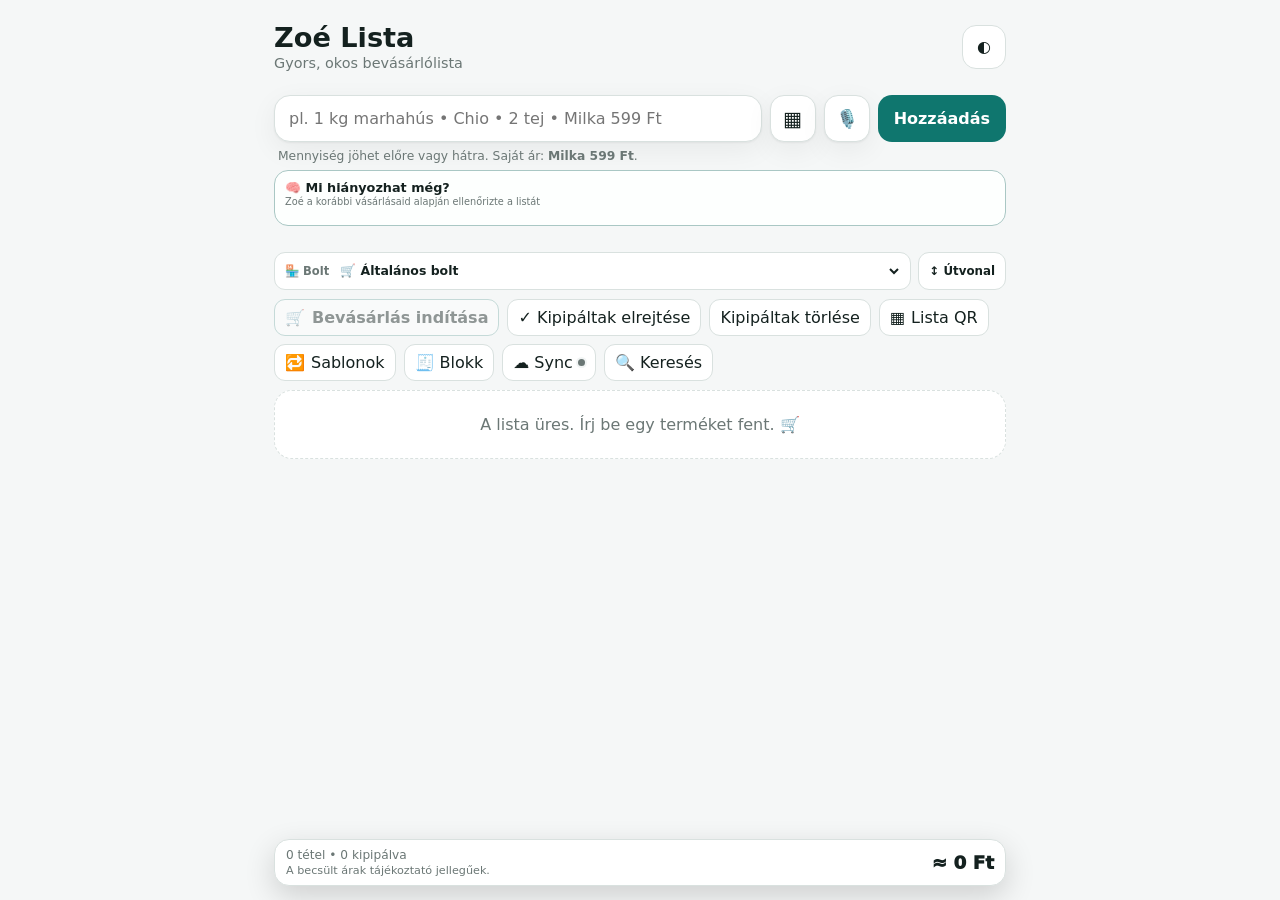
==== commit 817cfa3e: "Wire live list search" ====
--- a/index.html
+++ b/index.html
@@ -28,6 +28,7 @@
   <link rel="stylesheet" href="receipt-import-2026.css" />
   <link rel="stylesheet" href="cloud-sync-2026.css" />
   <link rel="stylesheet" href="undo-actions-2026.css" />
+  <link rel="stylesheet" href="list-search-2026.css" />
   <title>Zoé Lista</title>
 </head>
 <body>
@@ -134,5 +135,6 @@
   <script src="receipt-import-2026.js" defer></script>
   <script src="cloud-sync-2026.js" defer></script>
   <script src="undo-actions-2026.js" defer></script>
+  <script src="list-search-2026.js" defer></script>
 </body>
 </html>
--- a/list-search-2026.css
+++ b/list-search-2026.css
@@ -0,0 +1,40 @@
+.list-search-panel{
+  margin:10px 0 12px;
+  padding:10px;
+  border:1px solid color-mix(in srgb,var(--accent,#0f766e) 22%,transparent);
+  border-radius:16px;
+  background:color-mix(in srgb,var(--card,#fff) 94%,var(--accent,#0f766e) 6%);
+  box-shadow:0 8px 24px rgba(15,23,42,.06);
+}
+.list-search-panel[hidden]{display:none!important}
+.list-search-row{display:grid;grid-template-columns:minmax(0,1fr) minmax(145px,.42fr) 40px;gap:8px;align-items:center}
+.list-search-input-wrap{display:flex;align-items:center;gap:8px;min-width:0;padding:0 11px;border:1px solid rgba(100,116,139,.28);border-radius:12px;background:var(--card,#fff)}
+.list-search-input-wrap:focus-within{border-color:var(--accent,#0f766e);box-shadow:0 0 0 3px color-mix(in srgb,var(--accent,#0f766e) 14%,transparent)}
+.list-search-input-wrap>span{flex:0 0 auto;font-size:14px;opacity:.75}
+.list-search-input{width:100%;min-width:0;border:0!important;outline:0!important;box-shadow:none!important;background:transparent!important;padding:10px 0!important;font:inherit;color:inherit}
+.list-search-category{width:100%;min-width:0;height:42px;padding:0 10px;border:1px solid rgba(100,116,139,.28);border-radius:12px;background:var(--card,#fff);color:inherit;font:inherit}
+.list-search-clear{width:40px;height:40px;border:0;border-radius:12px;background:color-mix(in srgb,var(--muted,#64748b) 12%,transparent);color:inherit;font-size:24px;line-height:1;cursor:pointer}
+.list-search-clear:disabled{opacity:.32;cursor:default}
+.list-search-meta{display:flex;justify-content:space-between;gap:12px;padding:8px 3px 0;font-size:12px;color:var(--muted,#64748b)}
+.list-search-count{font-weight:700;color:inherit}
+.list-search-open.is-active{box-shadow:inset 0 0 0 1px var(--accent,#0f766e)}
+.list-search-open.is-open{background:color-mix(in srgb,var(--accent,#0f766e) 12%,var(--card,#fff))}
+.list-search-hidden{display:none!important}
+.list-search-core-empty-hidden{display:none!important}
+.list-search-empty{margin:10px 0 14px;padding:22px 16px;border:1px dashed rgba(100,116,139,.32);border-radius:16px;text-align:center;color:var(--muted,#64748b);background:color-mix(in srgb,var(--card,#fff) 96%,transparent)}
+.list-search-empty[hidden]{display:none!important}
+.list-search-empty>span{display:block;font-size:26px;margin-bottom:6px}
+.list-search-empty strong{display:block;color:var(--text,#0f172a);font-size:14px}
+.list-search-empty small{display:block;margin-top:4px}
+body.shopping-mode .list-search-panel{margin-top:8px}
+@media(max-width:620px){
+  .list-search-panel{padding:8px;border-radius:14px}
+  .list-search-row{grid-template-columns:minmax(0,1fr) 40px}
+  .list-search-category{grid-column:1 / -1;grid-row:2}
+  .list-search-clear{grid-column:2;grid-row:1}
+  .list-search-meta{padding-top:6px}
+  .list-search-hint{display:none}
+}
+@media(prefers-reduced-motion:reduce){
+  .list-search-panel,.list-search-empty{scroll-behavior:auto}
+}
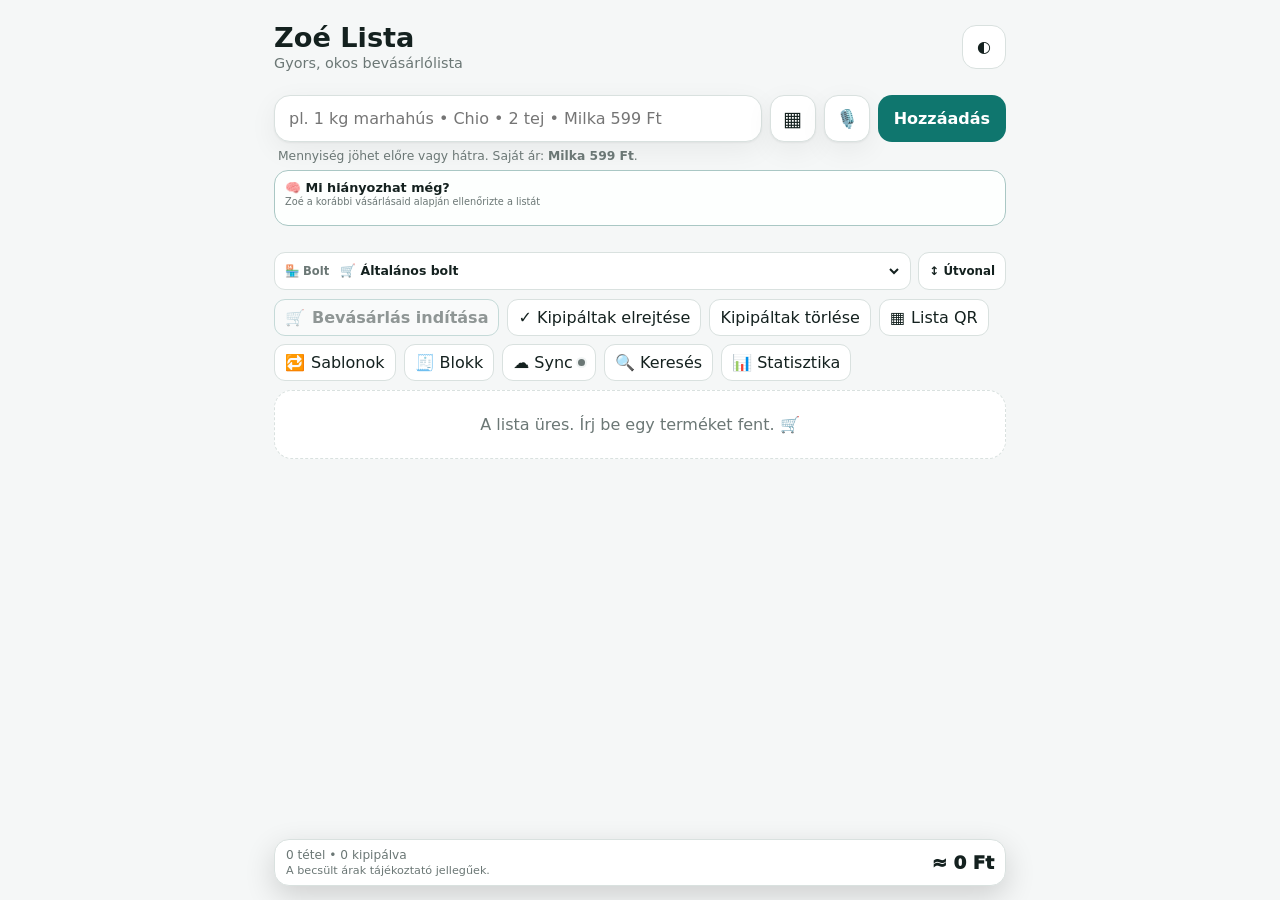
==== commit 11bbb427: "Wire monthly shopping statistics" ====
--- a/index.html
+++ b/index.html
@@ -29,6 +29,7 @@
   <link rel="stylesheet" href="cloud-sync-2026.css" />
   <link rel="stylesheet" href="undo-actions-2026.css" />
   <link rel="stylesheet" href="list-search-2026.css" />
+  <link rel="stylesheet" href="shopping-stats-2026.css" />
   <title>Zoé Lista</title>
 </head>
 <body>
@@ -136,5 +137,6 @@
   <script src="cloud-sync-2026.js" defer></script>
   <script src="undo-actions-2026.js" defer></script>
   <script src="list-search-2026.js" defer></script>
+  <script src="shopping-stats-2026.js" defer></script>
 </body>
 </html>
--- a/shopping-stats-2026.css
+++ b/shopping-stats-2026.css
@@ -0,0 +1 @@
+.stats-open-btn{position:relative}.stats-dialog{border:0;padding:0;background:transparent;width:min(720px,calc(100vw - 20px));max-height:92vh}.stats-dialog::backdrop{background:rgba(15,23,42,.52);backdrop-filter:blur(2px)}.stats-shell{background:var(--card,#fff);color:var(--text,#172033);border-radius:24px;padding:18px;box-shadow:0 24px 80px rgba(15,23,42,.28);max-height:92vh;overflow:auto}.stats-head{display:flex;justify-content:space-between;gap:14px;align-items:flex-start}.stats-head h2{margin:0;font-size:1.3rem}.stats-head p{margin:4px 0 0;color:var(--muted,#6b7280);font-size:.88rem}.stats-period-row{display:flex;justify-content:space-between;gap:12px;align-items:end;margin:16px 0 12px}.stats-period-row label{display:grid;gap:5px;font-size:.78rem;color:var(--muted,#6b7280);font-weight:700}.stats-period-row select{min-width:190px;border:1px solid var(--line,#d8dee8);background:var(--surface,#fff);color:inherit;border-radius:12px;padding:10px 12px;font:inherit}.stats-ledger-note{font-size:.74rem;color:var(--muted,#6b7280);text-align:right}.stats-cards{display:grid;grid-template-columns:repeat(3,minmax(0,1fr));gap:10px}.stats-cards article{border:1px solid var(--line,#e3e8ef);border-radius:16px;padding:13px;background:var(--surface,#fff);display:grid;gap:4px}.stats-cards article>span{font-size:.75rem;color:var(--muted,#6b7280);font-weight:700}.stats-cards article>strong{font-size:1.18rem;line-height:1.15}.stats-cards article>small{color:var(--muted,#6b7280);font-size:.72rem;line-height:1.25}.stats-section{margin-top:16px;border-top:1px solid var(--line,#e3e8ef);padding-top:14px}.stats-title{display:flex;align-items:baseline;justify-content:space-between;gap:10px;margin-bottom:8px}.stats-title h3{margin:0;font-size:.98rem}.stats-title small{color:var(--muted,#6b7280);font-size:.72rem}.stats-products{display:grid;gap:7px}.stats-product-row{display:grid;grid-template-columns:26px 28px minmax(0,1fr) auto;gap:7px;align-items:center;padding:8px 10px;border-radius:12px;background:var(--surface-soft,rgba(127,127,127,.07))}.stats-product-row strong{font-size:.88rem;overflow:hidden;text-overflow:ellipsis;white-space:nowrap}.stats-product-row b{font-size:.83rem}.stats-rank{font-size:.72rem;font-weight:800;color:var(--muted,#6b7280)}.stats-product-icon{font-size:1.05rem}.stats-categories{display:grid;gap:10px}.stats-category-row{display:grid;gap:5px}.stats-category-line{display:flex;justify-content:space-between;gap:10px;font-size:.82rem}.stats-category-line strong{font-weight:700}.stats-category-line b{font-variant-numeric:tabular-nums}.stats-bar{height:8px;border-radius:999px;background:var(--surface-soft,rgba(127,127,127,.12));overflow:hidden}.stats-bar span{display:block;height:100%;border-radius:inherit;background:linear-gradient(90deg,#0f766e,#22a699)}.stats-no-data{padding:12px;border-radius:12px;background:var(--surface-soft,rgba(127,127,127,.07));font-size:.82rem;color:var(--muted,#6b7280)}.stats-empty{margin-top:14px;padding:18px;border:1px dashed var(--line,#d8dee8);border-radius:16px;text-align:center;display:grid;gap:5px}.stats-empty[hidden]{display:none}.stats-empty>span{font-size:1.5rem}.stats-empty strong{font-size:.9rem}.stats-empty small{color:var(--muted,#6b7280);font-size:.77rem}.shopping-mode .stats-open-btn{display:none}@media(max-width:620px){.stats-dialog{width:calc(100vw - 12px)}.stats-shell{border-radius:20px;padding:14px}.stats-period-row{align-items:stretch;flex-direction:column}.stats-period-row select{width:100%;min-width:0}.stats-ledger-note{text-align:left}.stats-cards{grid-template-columns:1fr}.stats-cards article{grid-template-columns:1fr auto;align-items:center}.stats-cards article>span,.stats-cards article>small{grid-column:1}.stats-cards article>strong{grid-column:2;grid-row:1/3;text-align:right}.stats-title{align-items:flex-start}.stats-product-row{grid-template-columns:22px 26px minmax(0,1fr) auto}}
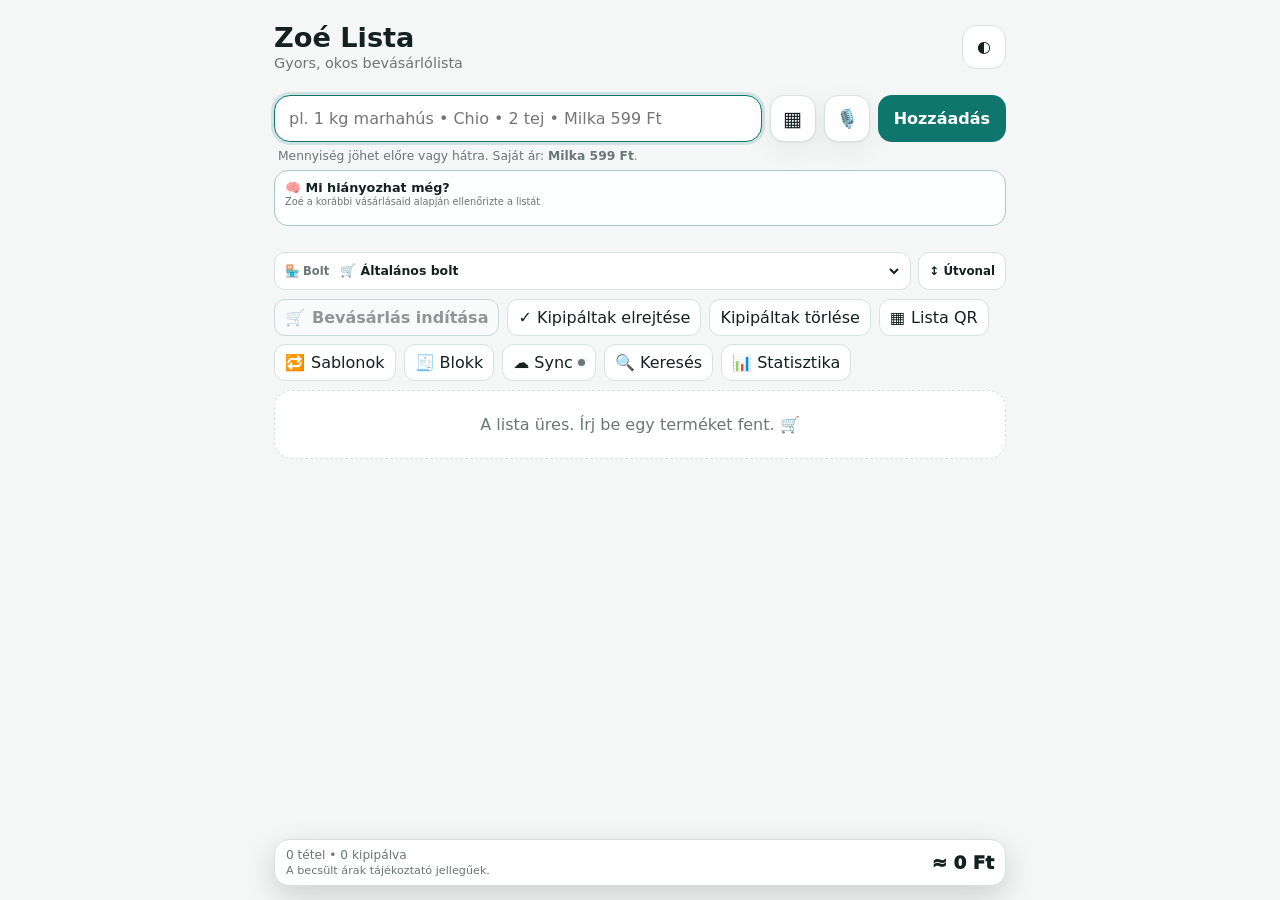
==== commit b7b8fcf0: "Load DEV alias collision audit before catalogs" ====
--- a/index.html
+++ b/index.html
@@ -87,6 +87,7 @@
     </form>
   </dialog>
 
+  <script src="catalog-collision-audit-2026.js" defer></script>
   <script src="catalog-data.js" defer></script>
   <script src="market-catalog-2026.js" defer></script>
   <script src="family-catalog-2026.js" defer></script>
@@ -109,9 +110,13 @@
   <script src="family-fashion-accessories-2026.js" defer></script>
   <script src="family-dairy-desserts-candy-2026.js" defer></script>
   <script src="family-pasta-baby-2026.js" defer></script>
+  <script src="family-shopping-gaps-2026.js" defer></script>
+  <script src="family-shopping-gaps-2-2026.js" defer></script>
+  <script src="family-shopping-gaps-3-2026.js" defer></script>
   <script src="catalog-patches.js" defer></script>
   <script src="produce-unit-overrides-2026.js" defer></script>
   <script src="catalog-stabilizer.js" defer></script>
+  <script src="catalog-regression-tests-2026.js" defer></script>
   <script src="input-normalizer.js" defer></script>
   <script src="app.js" defer></script>
   <script src="unit-price-fixer.js" defer></script>
--- a/missing-items-2026.css
+++ b/missing-items-2026.css
@@ -90,6 +90,9 @@
   background:var(--card);
   color:var(--muted);
 }
+
+/* A többi felső javaslatsávval együtt tűnjön el kompakt görgetési módban. */
+body.ui-compact .missing-items-check{display:none!important}
 body.shopping-mode .missing-items-check{display:none!important}
 
 @media(max-width:520px){
